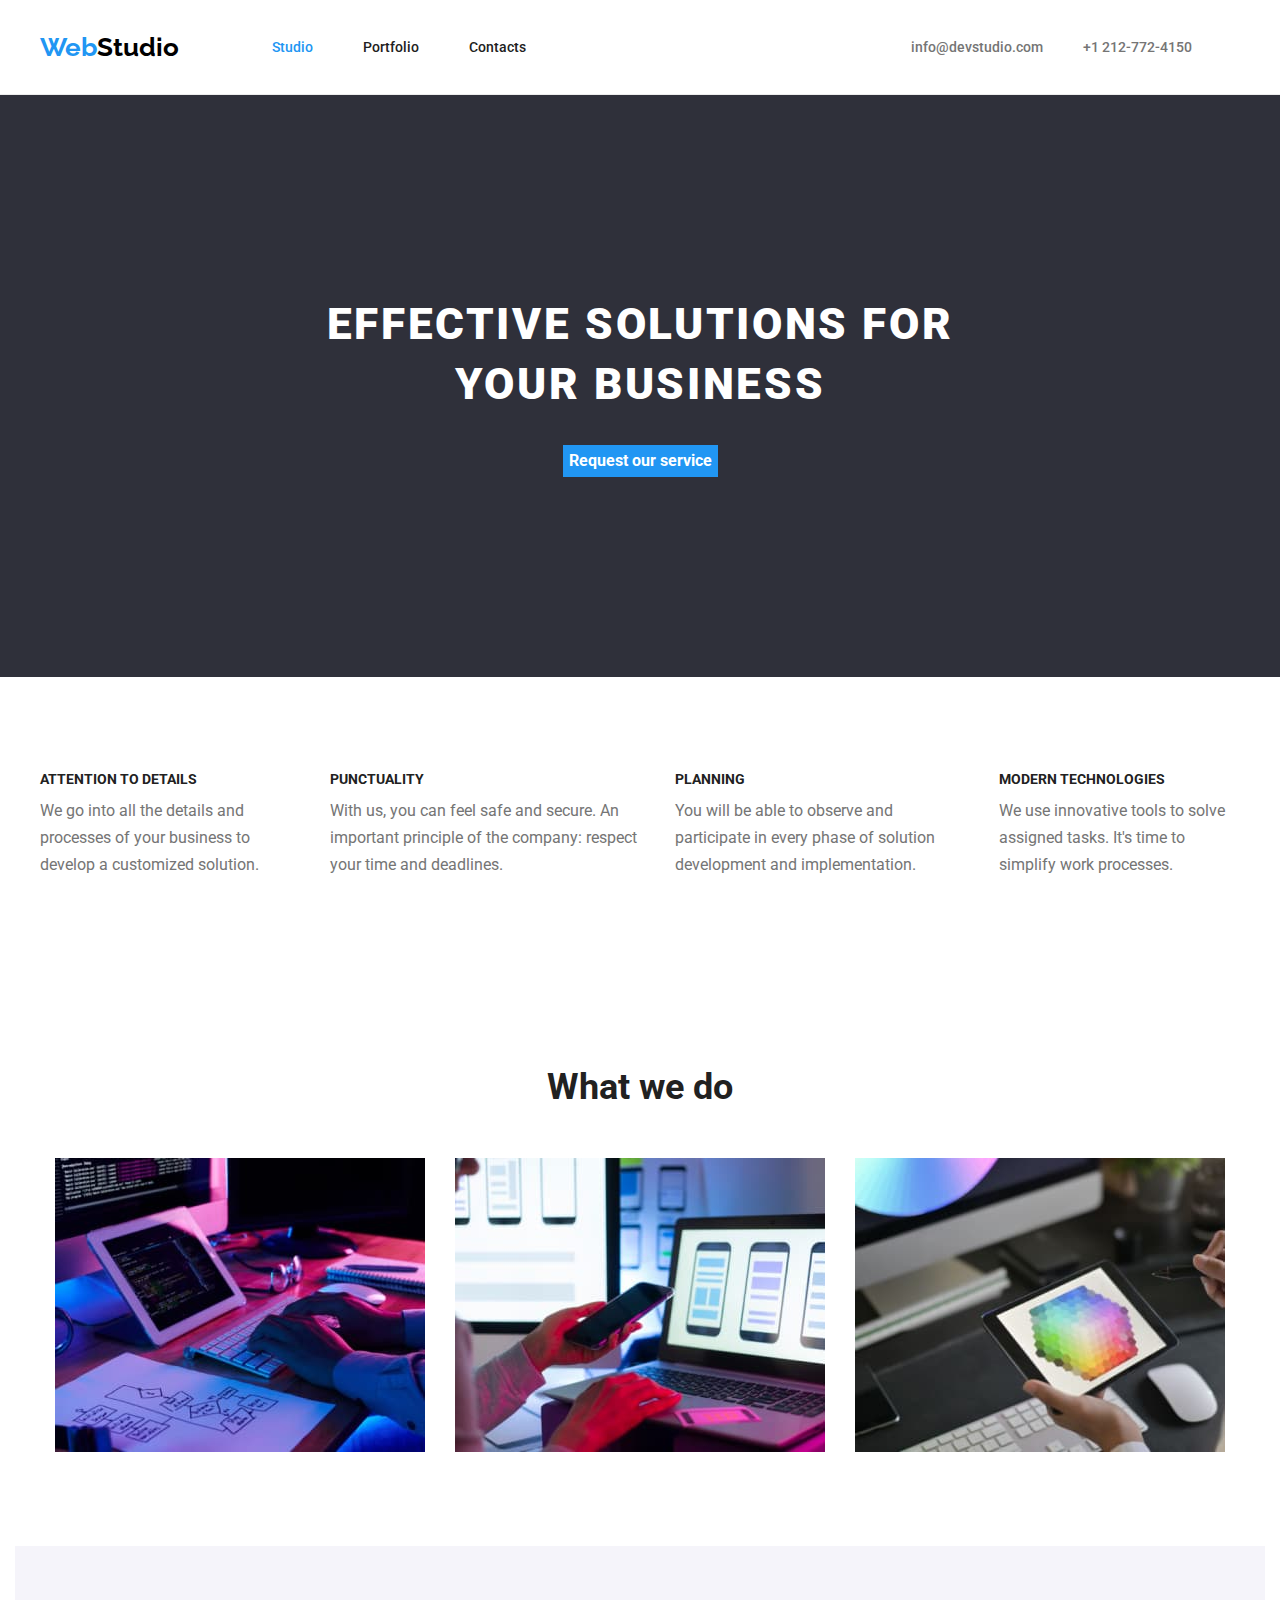
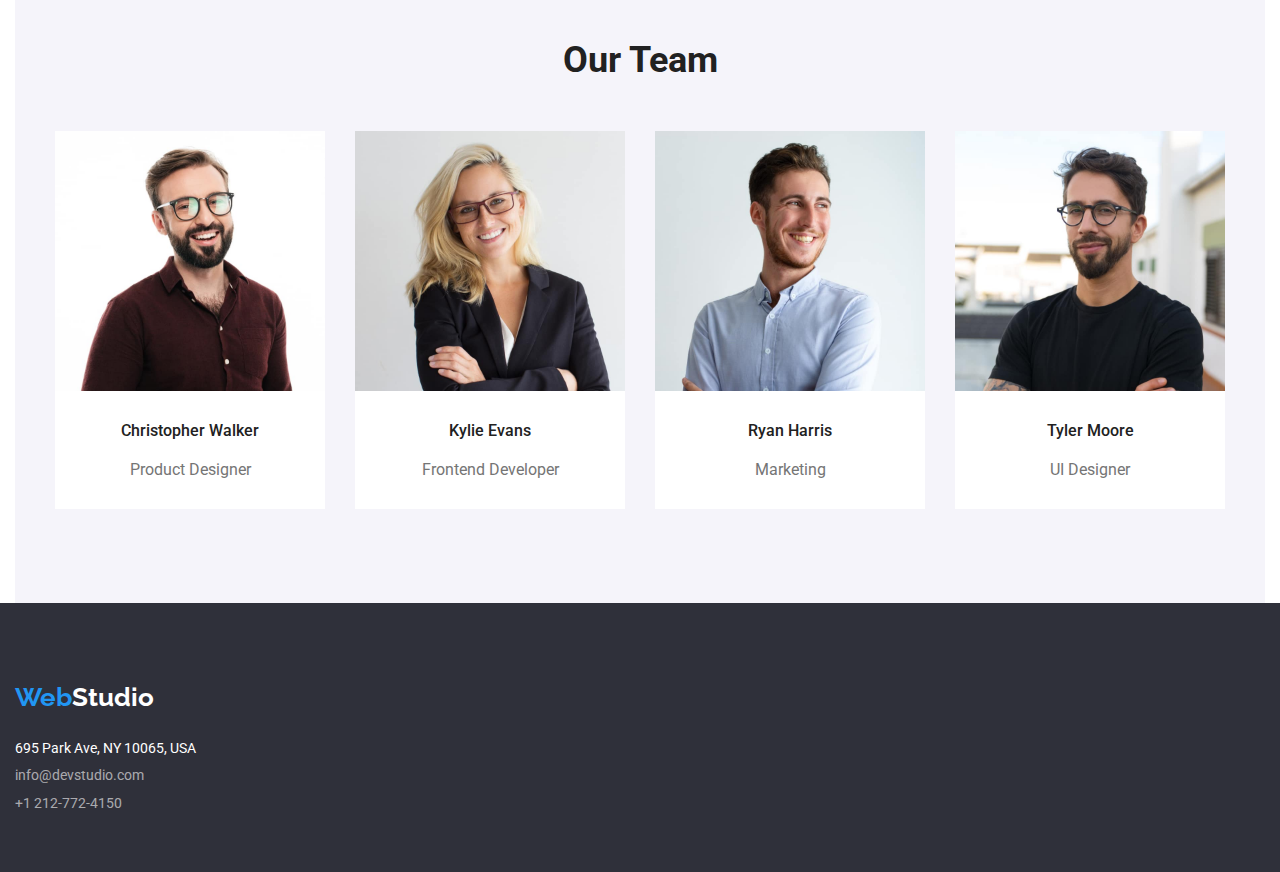
==== index.html @ 3dda1e50 "Previous homework" ====
<!DOCTYPE html>
<html lang="en">
  <head>
    <meta charset="UTF-8" />
    <meta name="viewport" content="width=device-width, initial-scale=1.0" />
    <title>Web Studio</title>

    <link
      rel="stylesheet"
      href="https://cdnjs.cloudflare.com/ajax/libs/modern-normalize/1.0.0/modern-normalize.min.css"
    />
    <link rel="stylesheet" href="css/style.css" />
    <link rel="preconnect" href="https://fonts.googleapis.com" />
    <link rel="preconnect" href="https://fonts.gstatic.com" crossorigin />
    <link
      href="https://fonts.googleapis.com/css2?family=Raleway:wght@700&family=Roboto:wght@400;500;700;900&display=swap"
      rel="stylesheet"
    />
  </head>
  <body>
    <header class="global-header">
      <div class="container">
        <div class="logo">
          <a href="index.html"
            ><span class="blue-text">Web</span
            ><span class="black-text">Studio</span></a
          >
        </div>
        <nav class="main-navigation">
          <ul>
            <li>
              <a href="index.html" id="current">Studio</a>
            </li>
            <li><a href="portfolio.html">Portfolio</a></li>
            <li><a href="#">Contacts</a></li>
          </ul>
        </nav>
        <div class="contact-info">
          <a href="mailto:info@devstudio.com">info@devstudio.com</a>
          <a href="tel:+12127724150">+1 212-772-4150</a>
        </div>
      </div>
    </header>

    <main>
      <div class="container-main">
        <h1 class="main-title">EFFECTIVE SOLUTIONS FOR YOUR BUSINESS</h1>
        <button class="main-button" type="button">Request our service</button>
      </div>
      <div class="container">
        <!--Details about our services-->
        <section class="services section">
          <ul>
            <li>
              <h3 class="heading-services">ATTENTION TO DETAILS</h3>
              <p class="paragraph-services">
                We go into all the details and processes of your business to
                develop a customized solution.
              </p>
            </li>
            <li>
              <h3 class="heading-services">PUNCTUALITY</h3>
              <p class="paragraph-services">
                With us, you can feel safe and secure. An important principle of
                the company: respect your time and deadlines.
              </p>
            </li>
            <li>
              <h3 class="heading-services">PLANNING</h3>
              <p class="paragraph-services">
                You will be able to observe and participate in every phase of
                solution development and implementation.
              </p>
            </li>
            <li>
              <h3 class="heading-services">MODERN TECHNOLOGIES</h3>
              <p class="paragraph-services">
                We use innovative tools to solve assigned tasks. It's time to
                simplify work processes.
              </p>
            </li>
          </ul>
        </section>

        <!-- what we do pictures-->
        <section class="what-we-do section">
          <h2 class="second-title">What we do</h2>
          <ul>
            <li>
              <img
                src="images/image-1-working-space.jpg"
                alt="A person working and typing on a tablet device"
                width="370"
                height="294"
              />
            </li>
            <li>
              <img
                src="images/image-2-phone-laptop.jpg"
                alt="A person working, checking something on both a phone and a laptop"
                width="370"
                height="294"
              />
            </li>
            <li>
              <img
                src="images/image-3-tablet.jpg"
                alt="A person holding a tablet in his hand"
                width="370"
                height="294"
              />
            </li>
          </ul>
        </section>

        <!-- About our team -->
        <section class="our-team section">
          <h2 class="second-title">Our Team</h2>
          <ul>
            <li class="team-members">
              <img
                src="images/image-4-christopher.jpg"
                alt="Christopher-Product Designer"
                width="270"
                height="260"
              />
              <div class="card-container">
                <h3 class="second-title-team">Christopher Walker</h3>
                <span class="profession">Product Designer</span>
              </div>
            </li>
            <li class="team-members">
              <img
                src="images/image-5-kylie.jpg"
                alt="Kylie-Front Developer"
                width="270"
                height="260"
              />
              <div class="card-container">
                <h3 class="second-title-team">Kylie Evans</h3>
                <span class="profession">Frontend Developer</span>
              </div>
            </li>
            <li class="team-members">
              <img
                src="images/image-6-ryan.jpg"
                alt="Ryan-Marketing"
                width="270"
                height="260"
              />

              <div class="card-container">
                <h3 class="second-title-team">Ryan Harris</h3>
                <span class="profession">Marketing</span>
              </div>
            </li>
            <li class="team-members">
              <img
                src="images/image-7-tyler.jpg"
                alt="Tyler-UI Designer"
                width="270"
                height="260"
              />
              <div class="card-container">
                <h3 class="second-title-team">Tyler Moore</h3>
                <span class="profession">UI Designer</span>
              </div>
            </li>
          </ul>
        </section>
      </div>
    </main>

    <footer class="global-footer">
      <div class="container">
        <br />
        <div class="logo footer-logo">
          <a href="index.html"
            ><span class="blue-text">Web</span
            ><span class="white-text">Studio</span></a
          >
        </div>
        <!-- Contact infrormation about WebStudio-->
        <address class="footer-address contact-footer">
          695 Park Ave, NY 10065, USA
          <a href="mailto:info@devstudio.com" class="contact-footer"
            >info@devstudio.com</a
          >
          <a href="tel:+12127724150" class="contact-footer">+1 212-772-4150</a>
        </address>
      </div>
    </footer>
  </body>
</html>
---- css/style.css ----
:root {
    --primary-text-color: #212121;
    --secondary-text-color: #757575;
    --link-hover-color: #2196F3;
    --background-color: #FFF;
    --header-background-color: #FFF;
    --footer-background-color: #2F303A;
    --footer-link-color: rgba(255, 255, 255, 0.60);
    --blue-text: #2196F3;
    --black-text: #000;
    --white-text: #FFF;
    --container-main-color: #2F303A;
    --button-background-color: #F5F4FA;
    --main-button-hover-color: #188CE8;
    --border-color: #ECECEC;



}

/* Global Style Resetting */
h1,
h2,
h3,
h4,
h5,
h6,
p,
ul {
    margin: 0;
    padding: 0;
}

img {
    display: block;
    min-width: 100%;
    height: auto;
}

/*Global Styles */
body {
    background-color: var(--background-color);
    font-family: "Roboto", sans-serif;
    color: var(--primary-text-color);
}

.global-header {
    background-color: var(--header-background-color);
    border-bottom: 1px solid var(--border-color);
}

.global-header .container {
    display: flex;
    justify-content: flex-start;
    align-items: center;
    padding-top: 32px;
    padding-bottom: 32px;
}

.main-navigation ul {
    display: flex;
    gap: 50px;
    list-style: none;
}

.contact-info {
    display: flex;
    margin-left: 385px;
    gap: 40px;
}

.global-header a,
.global-footer a {
    text-decoration: none;
}

/* Container Style */
.container {
    width: 1200px 100vw;
    margin: 0 auto;
    padding-left: 15px;
    padding-right: 15px;

}

/* Paddings for class section*/
.section {
    padding: 94px 25px;

}

/* Navigation */
.main-navigation a {
    color: var(--primary-text-color);
    font-size: 14px;
    font-weight: 500;
    line-height: normal;
}

.global-header .main-navigation a:hover,
.global-header .main-navigation a:focus {
    color: var(--link-hover-color);
}

#current {
    color: var(--link-hover-color)
}

/* Logo */
.logo {
    padding-left: 25px;
    margin-right: 93px;
    font-family: "Raleway", sans-serif;
    font-size: 26px;
    font-weight: 700;
    line-height: normal;
}

/* Text Colors*/
.blue-text {
    color: var(--blue-text);
}

.black-text {
    color: var(--black-text);
}

.white-text {
    color: var(--white-text);
}

/* Remove List Bullets */
.main-navigation ul,
.services ul,
.what-we-do ul,
.our-team ul,
.portfolio ul {
    list-style-type: none;
}

/* Contact Info Links*/
.contact-info a {
    color: var(--secondary-text-color);
    font-size: 14px;
    font-weight: 500;
    line-height: normal;
}

.contact-info a:hover,
.contact-info a:focus {
    color: var(--link-hover-color);
}

/* Container Main Styles */
.container-main {
    background-color: var(--container-main-color);
    display: flex;
    flex-direction: column;
    justify-content: center;
    align-items: center;
    padding-top: 200px;
    padding-bottom: 200px;
}

/* Main Title */
.main-title {
    align-self: center;
    margin-bottom: 30px;
    color: var(--white-text);
    width: 697px;
    text-align: center;
    font-size: 44px;
    font-weight: 900;
    line-height: 136.364%;
    letter-spacing: 2.64px;
    text-transform: uppercase;
}

/* Buttons */
.main-button {
    background-color: var(--blue-text);
    border: none;
    color: var(--white-text);
    text-align: center;
    font-size: 16px;
    font-family: inherit;
    font-weight: 700;
    line-height: 187.5%;
}

.portfolio-buttons ul {
    display: flex;
    justify-content: center;
    list-style: none;
    gap: 8px;
    margin-bottom: 50px;
}

.button {
    background-color: var(--button-background-color);
    border: none;
    font-size: 16px;
    font-family: inherit;
    font-weight: 500;
    line-height: 165.5%;
    border-radius: 4px;
}

.button:hover,
.button:focus {
    background-color: var(--link-hover-color);
    color: var(--white-text);
}

.main-button:hover,
.main-button:focus {
    background-color: var(--main-button-hover-color);
    color: var(--white-text);
}

.main-button,
.button {
    font-family: inherit;
    cursor: pointer;
}

/*Services*/
.services ul {
    display: flex;
    list-style: none;
    gap: 30px;
}

/* Service Heading */
.heading-services {
    margin-bottom: 10px;
    font-size: 14px;
    font-weight: 700;
    line-height: normal;
    text-transform: uppercase;
}

/* Service Paragraph*/
.paragraph-services {
    color: var(--secondary-text-color);
    line-height: 171.429%;
}

/* Second Title*/
.second-title {
    margin-bottom: 50px;
    text-align: center;
    font-size: 36px;
    font-weight: 700;
}

/*What we do */
.what-we-do ul {
    display: flex;
    justify-content: center;
    list-style: none;
    gap: 30px;
}

/* Our team Section */
.our-team {
    background-color: var(--button-background-color);
}

.our-team ul {
    display: flex;
    justify-content: center;
    list-style: none;
    gap: 30px;
}

.team-members {
    background-color: var(--background-color);
}

.card-container {
    background-color: var(--background-color);
    border-radius: 0px 0px 4px 4px;
    display: flex;
    flex-direction: column;
    justify-content: center;
    align-items: center;
}

.second-title-team {
    margin-top: 30px;
    margin-bottom: 10px;
    font-size: 16px;
    font-weight: 500;
    line-height: normal;
}

.profession {
    margin-top: 10px;
    margin-bottom: 30px;
    color: var(--secondary-text-color);
    font-size: 16px;
    line-height: normal;
}


/* Second Title for Porducts and Services*/

.card-portfolio {
    background-color: var(--background-color);
    border-bottom: 1px solid var(--border-color);
    border-right: 1px solid var(--border-color);
    border-left: 1px solid var(--border-color);
    display: flex;
    flex-direction: column;
    padding: 20px 24px;
}

.card-set {
    display: flex;
    flex-flow: row wrap;
    gap: 30px;
    list-style: none;
}

.item {
    flex-basis: calc((100% - 60px) / 3);

}

.second-title-products-services {
    font-size: 18px;
    font-weight: 700;
    line-height: 200%;
}

.type {
    color: var(--secondary-text-color);
    font-size: 16px;
    line-height: 187.5%;
}

/* Global Footer */
.footer-address {
    display: flex;
    flex-flow: column wrap;
    gap: 12px;
    list-style: none;
}

.contact-footer {
    flex-basis: calc((100% - 24px) / 3);

}

.global-footer .footer-logo {
    padding-top: 60px;
    margin-bottom: 28px;
    padding-left: 0;
    padding-right: auto;
}

.global-footer {
    background-color: var(--footer-background-color);
}

.footer-address {
    padding-bottom: 60px;
    color: var(--white-text);
    font-size: 14px;
    font-style: normal;
    line-height: normal;
}

.footer-address a {
    color: var(--footer-link-color);
    font-size: 14px;
    line-height: 114.286%;
}

.global-footer .footer-address a:hover,
.global-footer .footer-address a:focus {
    color: var(--link-hover-color);
}
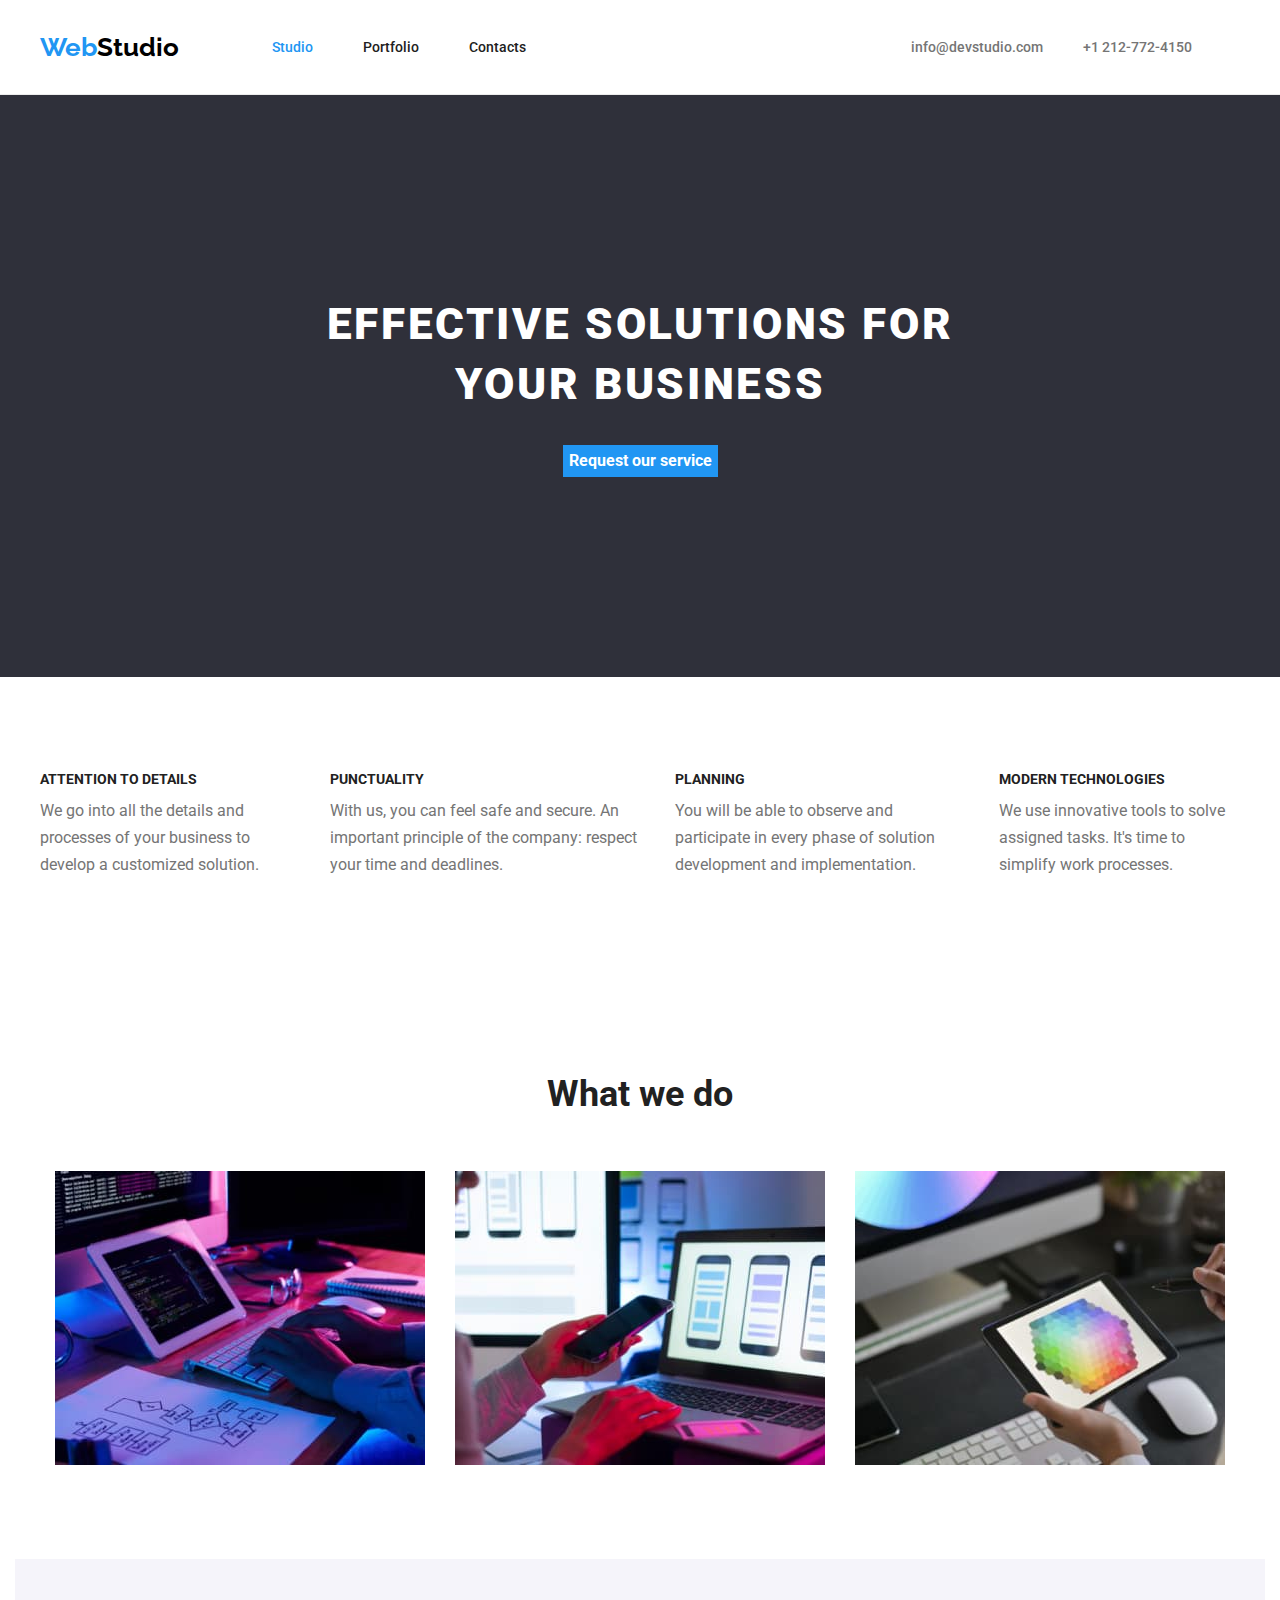
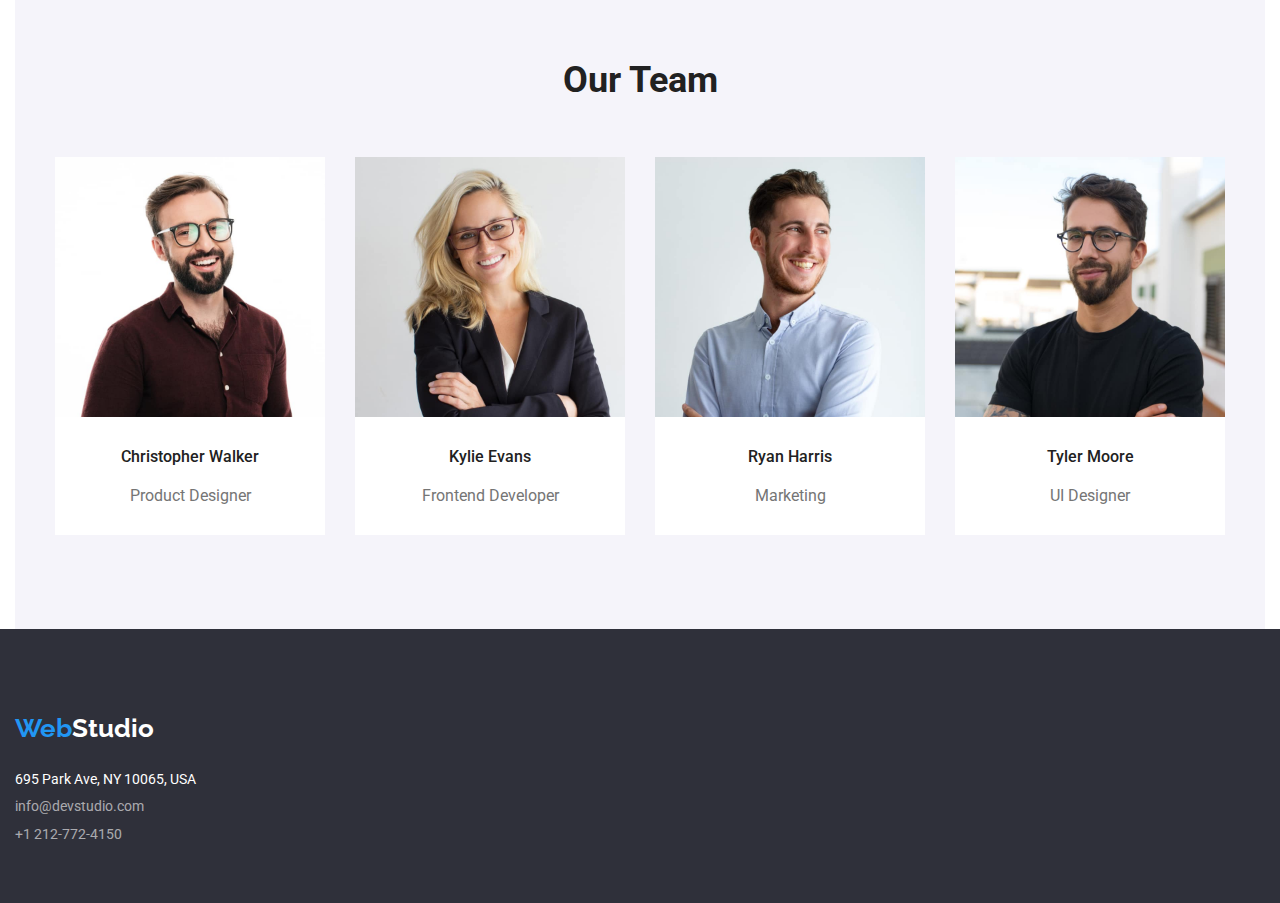
==== commit f1b3666a: "Adding reset.css" ====
--- a/index.html
+++ b/index.html
@@ -5,17 +5,18 @@
     <meta name="viewport" content="width=device-width, initial-scale=1.0" />
     <title>Web Studio</title>
 
-    <link
-      rel="stylesheet"
-      href="https://cdnjs.cloudflare.com/ajax/libs/modern-normalize/1.0.0/modern-normalize.min.css"
-    />
-    <link rel="stylesheet" href="css/style.css" />
     <link rel="preconnect" href="https://fonts.googleapis.com" />
     <link rel="preconnect" href="https://fonts.gstatic.com" crossorigin />
     <link
       href="https://fonts.googleapis.com/css2?family=Raleway:wght@700&family=Roboto:wght@400;500;700;900&display=swap"
       rel="stylesheet"
     />
+    <link
+      rel="stylesheet"
+      href="https://cdnjs.cloudflare.com/ajax/libs/modern-normalize/1.0.0/modern-normalize.min.css"
+    />
+    <link rel="stylesheet" href="css/reset.css" />
+    <link rel="stylesheet" href="css/style.css" />
   </head>
   <body>
     <header class="global-header">
--- a/css/style.css
+++ b/css/style.css
@@ -18,25 +18,6 @@
 
 }
 
-/* Global Style Resetting */
-h1,
-h2,
-h3,
-h4,
-h5,
-h6,
-p,
-ul {
-    margin: 0;
-    padding: 0;
-}
-
-img {
-    display: block;
-    min-width: 100%;
-    height: auto;
-}
-
 /*Global Styles */
 body {
     background-color: var(--background-color);
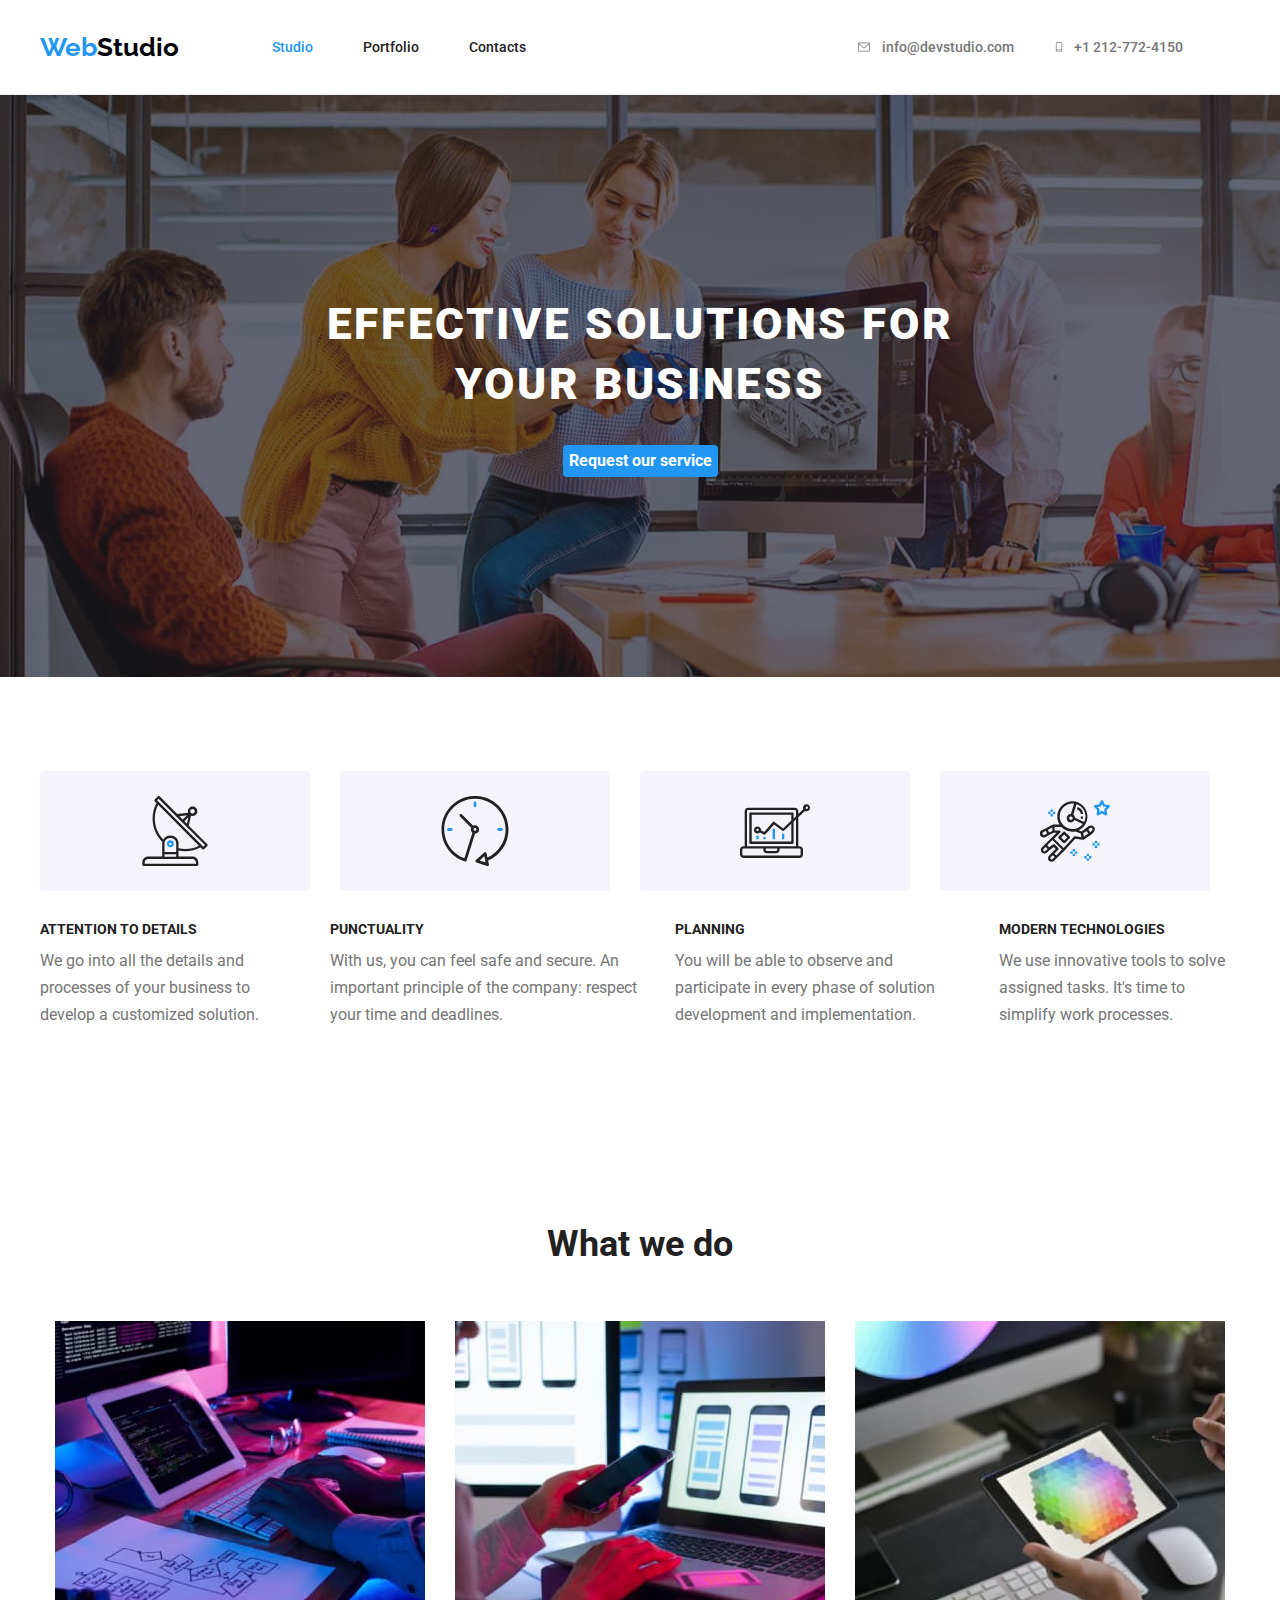
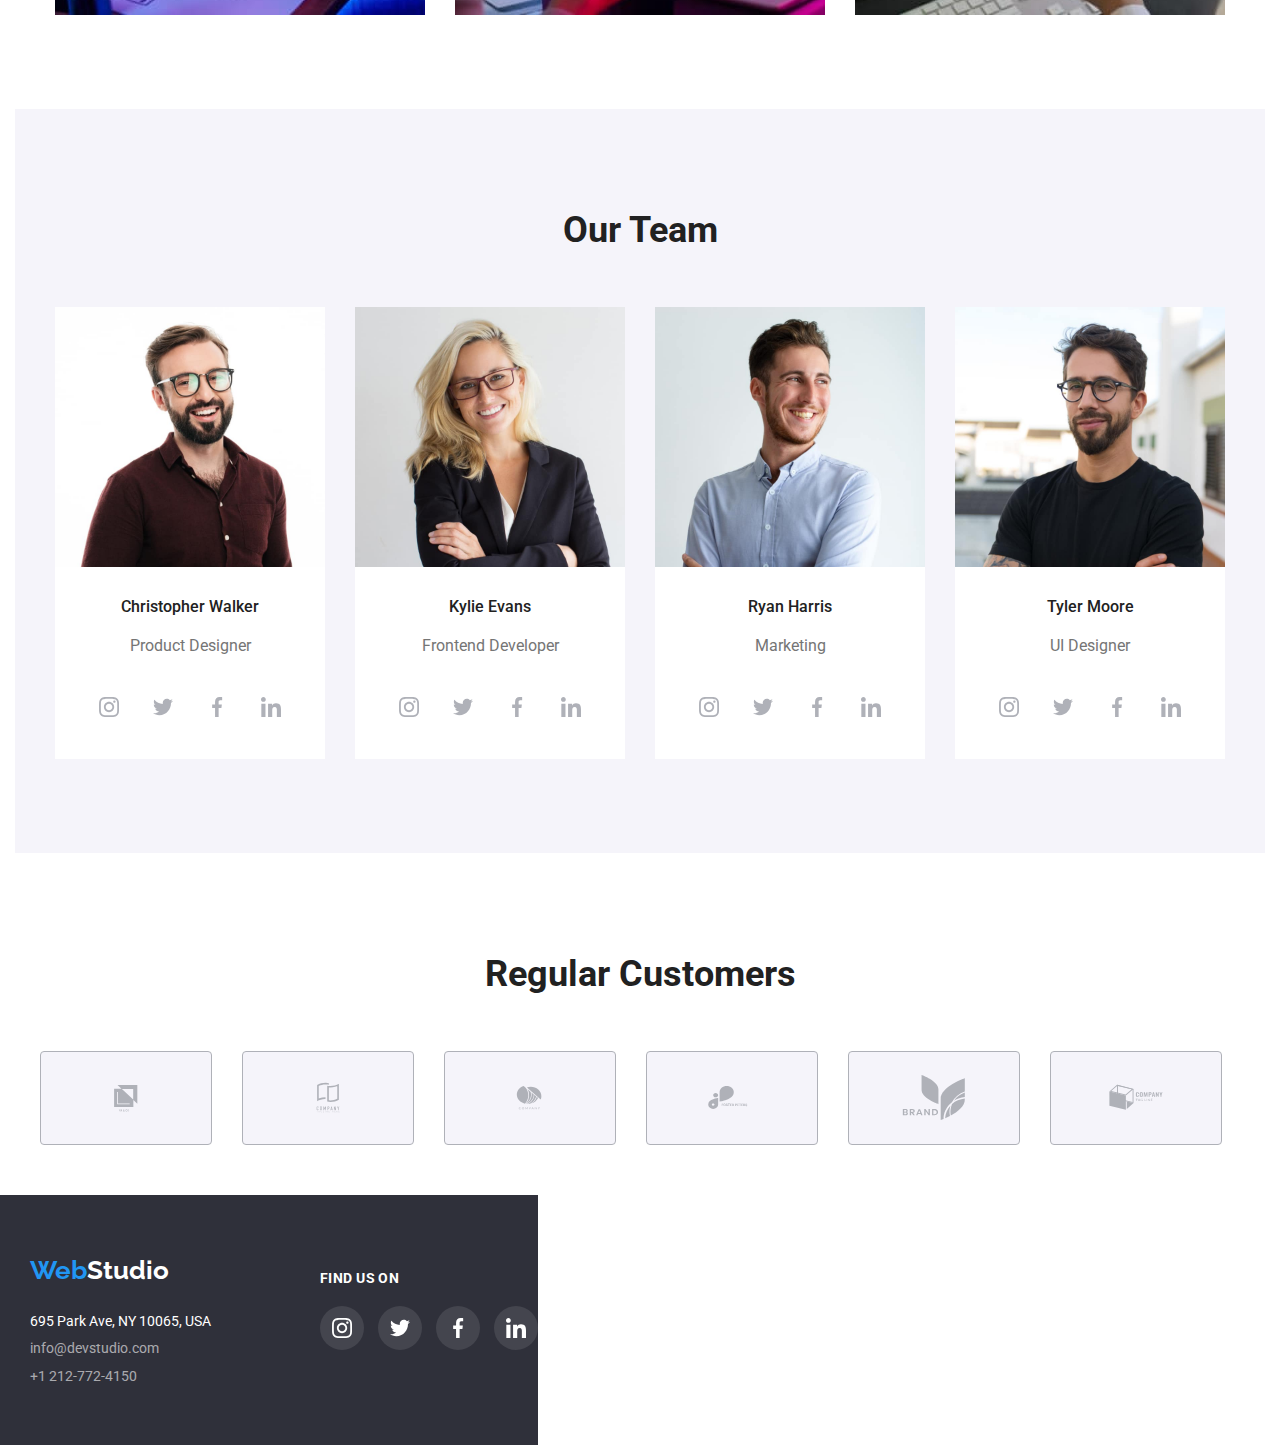
==== commit 6cd24ebf: "Homework 4" ====
--- a/index.html
+++ b/index.html
@@ -21,7 +21,7 @@
   <body>
     <header class="global-header">
       <div class="container">
-        <div class="logo">
+        <div class="logo logo-header">
           <a href="index.html"
             ><span class="blue-text">Web</span
             ><span class="black-text">Studio</span></a
@@ -37,8 +37,22 @@
           </ul>
         </nav>
         <div class="contact-info">
-          <a href="mailto:info@devstudio.com">info@devstudio.com</a>
-          <a href="tel:+12127724150">+1 212-772-4150</a>
+          <div class="email">
+            <a href="mailto:info@devstudio.com"
+              ><svg class="email-icon">
+                <use href="./images/icons.svg#icon-envelope"></use>
+              </svg>
+            </a>
+            <a href="mailto:info@devstudio.com"> info@devstudio.com</a>
+          </div>
+          <div class="tel-nr">
+            <a href="tel:+12127724150">
+              <svg class="smartphone-icon">
+                <use href="./images/icons.svg#icon-smartphone"></use>
+              </svg>
+            </a>
+            <a href="tel:+12127724150"> +1 212-772-4150</a>
+          </div>
         </div>
       </div>
     </header>
@@ -51,6 +65,31 @@
       <div class="container">
         <!--Details about our services-->
         <section class="services section">
+          <div class="icons-services">
+            <ul>
+              <li class="svg">
+                <svg width="70px" height="70px">
+                  <use href="./images/icons.svg#icon-antenna"></use>
+                </svg>
+              </li>
+              <li class="svg">
+                <svg width="70px" height="70px">
+                  <use href="./images/icons.svg#icon-clock"></use>
+                </svg>
+              </li>
+              <li class="svg">
+                <svg width="70px" height="70px">
+                  <use href="./images/icons.svg#icon-diagram"></use>
+                </svg>
+              </li>
+              <li class="svg">
+                <svg width="70px" height="70px">
+                  <use href="./images/icons.svg#icon-astronaut"></use>
+                </svg>
+              </li>
+            </ul>
+          </div>
+
           <ul>
             <li>
               <h3 class="heading-services">ATTENTION TO DETAILS</h3>
@@ -129,6 +168,36 @@
                 <h3 class="second-title-team">Christopher Walker</h3>
                 <span class="profession">Product Designer</span>
               </div>
+              <ul class="social-icons">
+                <li class="social-media-team">
+                  <a href="https://www.instagram.com/" class="instagram-team">
+                    <svg class="instagram-member">
+                      <use href="./images/icons.svg#icon-instagram"></use>
+                    </svg>
+                  </a>
+                </li>
+                <li class="social-media-team">
+                  <a href="https://twitter.com" class="twitter-team">
+                    <svg class="twitter-member">
+                      <use href="./images/icons.svg#icon-twitter"></use>
+                    </svg>
+                  </a>
+                </li>
+                <li class="social-media-team">
+                  <a href="https://www.facebook.com/" class="facebook-team">
+                    <svg class="facebook-member">
+                      <use href="./images/icons.svg#icon-facebook"></use>
+                    </svg>
+                  </a>
+                </li>
+                <li class="social-media-team">
+                  <a href="https://gb.linkedin.com/" class="linkedin-team">
+                    <svg class="linkedin-member">
+                      <use href="./images/icons.svg#icon-linkedin"></use>
+                    </svg>
+                  </a>
+                </li>
+              </ul>
             </li>
             <li class="team-members">
               <img
@@ -141,6 +210,36 @@
                 <h3 class="second-title-team">Kylie Evans</h3>
                 <span class="profession">Frontend Developer</span>
               </div>
+              <ul class="social-icons">
+                <li class="social-media-team">
+                  <a href="https://www.instagram.com/" class="instagram-team">
+                    <svg class="instagram-member">
+                      <use href="./images/icons.svg#icon-instagram"></use>
+                    </svg>
+                  </a>
+                </li>
+                <li class="social-media-team">
+                  <a href="https://twitter.com" class="twitter-team">
+                    <svg class="twitter-member">
+                      <use href="./images/icons.svg#icon-twitter"></use>
+                    </svg>
+                  </a>
+                </li>
+                <li class="social-media-team">
+                  <a href="https://www.facebook.com/" class="facebook-team">
+                    <svg class="facebook-member">
+                      <use href="./images/icons.svg#icon-facebook"></use>
+                    </svg>
+                  </a>
+                </li>
+                <li class="social-media-team">
+                  <a href="https://gb.linkedin.com/" class="linkedin-team">
+                    <svg class="linkedin-member">
+                      <use href="./images/icons.svg#icon-linkedin"></use>
+                    </svg>
+                  </a>
+                </li>
+              </ul>
             </li>
             <li class="team-members">
               <img
@@ -154,6 +253,36 @@
                 <h3 class="second-title-team">Ryan Harris</h3>
                 <span class="profession">Marketing</span>
               </div>
+              <ul class="social-icons">
+                <li class="social-media-team">
+                  <a href="https://www.instagram.com/" class="instagram-team">
+                    <svg class="instagram-member">
+                      <use href="./images/icons.svg#icon-instagram"></use>
+                    </svg>
+                  </a>
+                </li>
+                <li class="social-media-team">
+                  <a href="https://twitter.com" class="twitter-team">
+                    <svg class="twitter-member">
+                      <use href="./images/icons.svg#icon-twitter"></use>
+                    </svg>
+                  </a>
+                </li>
+                <li class="social-media-team">
+                  <a href="https://www.facebook.com/" class="facebook-team">
+                    <svg class="facebook-member">
+                      <use href="./images/icons.svg#icon-facebook"></use>
+                    </svg>
+                  </a>
+                </li>
+                <li class="social-media-team">
+                  <a href="https://gb.linkedin.com/" class="linkedin-team">
+                    <svg class="linkedin-member">
+                      <use href="./images/icons.svg#icon-linkedin"></use>
+                    </svg>
+                  </a>
+                </li>
+              </ul>
             </li>
             <li class="team-members">
               <img
@@ -166,15 +295,96 @@
                 <h3 class="second-title-team">Tyler Moore</h3>
                 <span class="profession">UI Designer</span>
               </div>
+              <ul class="social-icons">
+                <li class="social-media-team">
+                  <a href="https://www.instagram.com/" class="instagram-team">
+                    <svg class="instagram-member">
+                      <use href="./images/icons.svg#icon-instagram"></use>
+                    </svg>
+                  </a>
+                </li>
+                <li class="social-media-team">
+                  <a href="https://twitter.com" class="twitter-team">
+                    <svg class="twitter-member">
+                      <use href="./images/icons.svg#icon-twitter"></use>
+                    </svg>
+                  </a>
+                </li>
+                <li class="social-media-team">
+                  <a href="https://www.facebook.com/" class="facebook-team">
+                    <svg class="facebook-member">
+                      <use href="./images/icons.svg#icon-facebook"></use>
+                    </svg>
+                  </a>
+                </li>
+                <li class="social-media-team">
+                  <a href="https://gb.linkedin.com/" class="linkedin-team">
+                    <svg class="linkedin-member">
+                      <use href="./images/icons.svg#icon-linkedin"></use>
+                    </svg>
+                  </a>
+                </li>
+              </ul>
             </li>
           </ul>
         </section>
       </div>
+
+      <section class="regular-customers">
+        <h2 class="second-title customers-heading">Regular Customers</h2>
+        <div class="icons-customers">
+          <ul>
+            <li class="svg-customers">
+              <a href="#"
+                ><svg width="106px" height="60px">
+                  <use href="./images/icons.svg#icon-Logo-ya-co"></use>
+                </svg>
+              </a>
+            </li>
+            <li class="svg-customers">
+              <a href="#">
+                <svg width="106px" height="60px">
+                  <use
+                    href="./images/icons.svg#icon-Logo-company-tagline"
+                  ></use>
+                </svg>
+              </a>
+            </li>
+            <li class="svg-customers">
+              <a href="#"
+                ><svg width="106px" height="60px">
+                  <use href="./images/icons.svg#icon-Logo-company"></use>
+                </svg>
+              </a>
+            </li>
+            <li class="svg-customers">
+              <a href="#"
+                ><svg width="106px" height="60px">
+                  <use href="./images/icons.svg#icon-Logo-foster"></use>
+                </svg>
+              </a>
+            </li>
+            <li class="svg-customers">
+              <a href=""
+                ><svg width="106px" height="60px">
+                  <use href="./images/icons.svg#icon-Logo-brand"></use>
+                </svg>
+              </a>
+            </li>
+            <li class="svg-customers">
+              <a href="#"
+                ><svg width="106px" height="60px">
+                  <use href="./images/icons.svg#icon-Logo-tag-line"></use>
+                </svg>
+              </a>
+            </li>
+          </ul>
+        </div>
+      </section>
     </main>
 
     <footer class="global-footer">
-      <div class="container">
-        <br />
+      <div class="container footer-container">
         <div class="logo footer-logo">
           <a href="index.html"
             ><span class="blue-text">Web</span
@@ -182,6 +392,7 @@
           >
         </div>
         <!-- Contact infrormation about WebStudio-->
+
         <address class="footer-address contact-footer">
           695 Park Ave, NY 10065, USA
           <a href="mailto:info@devstudio.com" class="contact-footer"
@@ -190,6 +401,40 @@
           <a href="tel:+12127724150" class="contact-footer">+1 212-772-4150</a>
         </address>
       </div>
+      <!--Social Media-->
+      <div class="footer-child-container">
+        <h4 class="find-us-footer">Find us on</h4>
+        <ul class="social-media-svgs">
+          <li class="social-media-item">
+            <a href="https://www.instagram.com/" class="svg-link-dark">
+              <svg class="instagram-footer">
+                <use href="./images/icons.svg#icon-instagram-footer"></use>
+              </svg>
+            </a>
+          </li>
+          <li class="social-media-item">
+            <a href="https://twitter.com" class="svg-link-dark">
+              <svg class="twitter-footer">
+                <use href="./images/icons.svg#icon-twitter-footer"></use>
+              </svg>
+            </a>
+          </li>
+          <li class="social-media-item">
+            <a href="https://www.facebook.com/" class="svg-link-dark">
+              <svg class="facebook-footer">
+                <use href="./images/icons.svg#icon-facebook-footer"></use>
+              </svg>
+            </a>
+          </li>
+          <li class="social-media-item">
+            <a href="https://gb.linkedin.com/" class="svg-link-dark">
+              <svg class="linkedin-footer">
+                <use href="./images/icons.svg#icon-linkedin-footer"></use>
+              </svg>
+            </a>
+          </li>
+        </ul>
+      </div>
     </footer>
   </body>
 </html>
--- a/css/style.css
+++ b/css/style.css
@@ -9,6 +9,7 @@
     --blue-text: #2196F3;
     --black-text: #000;
     --white-text: #FFF;
+    --white-background: #FFFFFF;
     --container-main-color: #2F303A;
     --button-background-color: #F5F4FA;
     --main-button-hover-color: #188CE8;
@@ -44,12 +45,6 @@
     list-style: none;
 }
 
-.contact-info {
-    display: flex;
-    margin-left: 385px;
-    gap: 40px;
-}
-
 .global-header a,
 .global-footer a {
     text-decoration: none;
@@ -58,7 +53,7 @@
 /* Container Style */
 .container {
     width: 1200px 100vw;
-    margin: 0 auto;
+    margin: 0;
     padding-left: 15px;
     padding-right: 15px;
 
@@ -88,7 +83,7 @@
 }
 
 /* Logo */
-.logo {
+.logo-header {
     padding-left: 25px;
     margin-right: 93px;
     font-family: "Raleway", sans-serif;
@@ -96,6 +91,14 @@
     font-weight: 700;
     line-height: normal;
 }
+
+.logo {
+    font-family: "Raleway", sans-serif;
+    font-size: 26px;
+    font-weight: 700;
+    line-height: normal;
+}
+
 
 /* Text Colors*/
 .blue-text {
@@ -132,9 +135,75 @@
     color: var(--link-hover-color);
 }
 
+.email:hover a,
+.email:focus a {
+    color: var(--link-hover-color);
+    fill: currentColor;
+}
+
+.email-icon:hover,
+.email-icon:focus {
+    stroke: currentColor;
+}
+
+.contact-info {
+    display: flex;
+    justify-content: center;
+    align-items: center;
+    margin-left: 330px;
+    gap: 40px;
+}
+
+.email {
+    display: flex;
+    justify-content: flex-start;
+    align-items: center;
+    gap: 10px;
+
+}
+
+.tel-nr {
+    display: flex;
+    justify-content: flex-start;
+    align-items: center;
+    gap: 10px;
+
+}
+
+.email-icon {
+    display: flex;
+    justify-self: center;
+    align-self: center;
+    flex-shrink: 0;
+    width: 16px;
+    height: 12px;
+
+}
+
+.smartphone-icon {
+    display: flex;
+    justify-self: flex-start;
+    align-self: flex-start;
+    flex-shrink: 0;
+    width: 10px;
+    height: 16px;
+}
+
+.tel-nr:hover a,
+.tel-nr:focus a {
+    color: var(--link-hover-color);
+    fill: currentColor;
+}
+
+.smartphone-icon:hover,
+.smartphone-icon:focus {
+    stroke: currentColor;
+}
+
+
 /* Container Main Styles */
 .container-main {
-    background-color: var(--container-main-color);
+    background-image: linear-gradient(rgba(47, 48, 58, 0.4), rgba(47, 48, 58, 0.4)), url(../images/background-main-container.jpg);
     display: flex;
     flex-direction: column;
     justify-content: center;
@@ -167,6 +236,7 @@
     font-family: inherit;
     font-weight: 700;
     line-height: 187.5%;
+    border-radius: 4px;
 }
 
 .portfolio-buttons ul {
@@ -191,12 +261,14 @@
 .button:focus {
     background-color: var(--link-hover-color);
     color: var(--white-text);
+    box-shadow: 0px 2px 2px 0px rgba(0, 0, 0, 0.12), 0px 1px 2px 0px rgba(0, 0, 0, 0.08), 0px 3px 1px 0px rgba(0, 0, 0, 0.10)
 }
 
 .main-button:hover,
 .main-button:focus {
     background-color: var(--main-button-hover-color);
     color: var(--white-text);
+    box-shadow: 0px 4px 4px 0px rgba(0, 0, 0, 0.15);
 }
 
 .main-button,
@@ -235,6 +307,50 @@
     font-weight: 700;
 }
 
+.svg {
+    box-sizing: border-box;
+    padding: 25px 100px 25px 100px;
+    margin-bottom: 30px;
+    border-radius: 4px;
+    flex-shrink: 0;
+    background-color: #F5F4FA;
+}
+
+.icons-customers ul {
+    display: flex;
+    list-style: none;
+    margin-left: 40px;
+    gap: 30px;
+}
+
+.customers-heading {
+    padding-top: 94px;
+}
+
+.svg-customers {
+    flex-basis: calc((100%-110px)/6);
+    box-sizing: border-box;
+    padding: 16px 32px 16px 32px;
+    margin-bottom: 50px;
+    border-radius: 4px;
+    flex-shrink: 0;
+    background-color: #F5F4FA;
+    border-radius: 4px;
+    border: 1px solid #AFB1B8;
+}
+
+.svg-customers a:hover,
+.svg-customers a:focus {
+    color: var(--link-hover-color);
+}
+
+.svg-customers:hover,
+.svg-customers:focus {
+    color: var(--link-hover-color);
+    fill: currentColor;
+    background-color: var(--white-background);
+}
+
 /*What we do */
 .what-we-do ul {
     display: flex;
@@ -248,7 +364,7 @@
     background-color: var(--button-background-color);
 }
 
-.our-team ul {
+.our-team ul:not(.social-icons) {
     display: flex;
     justify-content: center;
     list-style: none;
@@ -284,6 +400,58 @@
     line-height: normal;
 }
 
+.instagram-member,
+.twitter-member,
+.facebook-member,
+.linkedin-member {
+    width: 20px;
+    height: 20px;
+    flex-shrink: 0;
+}
+
+.social-media-team {
+    box-sizing: border-box;
+    padding: 12px;
+    border-radius: 100%;
+    flex-shrink: 0;
+}
+
+.social-icons {
+    display: flex;
+    justify-content: center;
+    padding-bottom: 30px;
+
+}
+
+.social-media-team:not(:last-child) {
+    margin-right: 10px;
+
+}
+
+.social-media-team:hover,
+.social-media-team:focus {
+    fill: currentColor;
+    background-color: var(--link-hover-color);
+}
+
+.instagram-member:hover,
+.twitter-member:hover,
+.facebook-member:hover,
+.linkedin-member:hover {
+    filter: invert(0) sepia(0) saturate(1) hue-rotate(0deg) brightness(5);
+}
+
+.instagram-member:focus,
+.twitter-member:focus,
+.facebook-member:focus,
+.linkedin-member:focus {
+    filter: invert(0) sepia(0) saturate(1) hue-rotate(0deg) brightness(5);
+}
+
+.regular-customers {
+    background-color: var(--white-background);
+}
+
 
 /* Second Title for Porducts and Services*/
 
@@ -305,8 +473,15 @@
 }
 
 .item {
-    flex-basis: calc((100% - 60px) / 3);
-
+    flex-basis: calc((100% - 90px) / 3);
+
+}
+
+.item:hover,
+.item:focus {
+    box-shadow: 1px 4px 6px 0px rgba(0, 0, 0, 0.16),
+        0px 4px 4px 0px rgba(0, 0, 0, 0.06),
+        0px 1px 1px 0px rgba(0, 0, 0, 0.12);
 }
 
 .second-title-products-services {
@@ -322,6 +497,14 @@
 }
 
 /* Global Footer */
+
+.global-footer {
+    display: flex;
+    justify-self: start;
+    align-items: flex-start;
+    padding-left: 30px;
+}
+
 .footer-address {
     display: flex;
     flex-flow: column wrap;
@@ -334,11 +517,14 @@
 
 }
 
-.global-footer .footer-logo {
+.footer-logo {
+    margin-bottom: 28px;
+}
+
+.global-footer .footer-container {
     padding-top: 60px;
-    margin-bottom: 28px;
     padding-left: 0;
-    padding-right: auto;
+    margin-right: 94px;
 }
 
 .global-footer {
@@ -362,4 +548,58 @@
 .global-footer .footer-address a:hover,
 .global-footer .footer-address a:focus {
     color: var(--link-hover-color);
+}
+
+.find-us-footer {
+    padding-top: 75px;
+    margin-bottom: 20px;
+    color: var(--white-text);
+    font-family: Roboto;
+    font-size: 14px;
+    font-style: normal;
+    font-weight: 700;
+    line-height: normal;
+    letter-spacing: 0.42px;
+    text-transform: uppercase;
+}
+
+.instagram-footer,
+.twitter-footer,
+.facebook-footer,
+.linkedin-footer {
+    width: 20px;
+    height: 20px;
+    flex-shrink: 0;
+}
+
+.social-media-item {
+    box-sizing: border-box;
+    padding: 12px;
+    border-radius: 100%;
+    flex-shrink: 0;
+    background-color: rgba(255, 255, 255, 0.10);
+}
+
+.social-media-item:not(:last-child) {
+    margin-right: 10px;
+}
+
+.footer-child-container {
+    display: flex;
+    justify-content: flex-start;
+    align-items: flex-start;
+    flex-direction: column;
+}
+
+.social-media-svgs li {
+    display: inline-flex;
+    list-style: none;
+
+}
+
+.social-media-item:hover,
+.social-media-item:focus {
+    color: var(--link-hover-color);
+    fill: currentColor;
+    background-color: var(--link-hover-color);
 }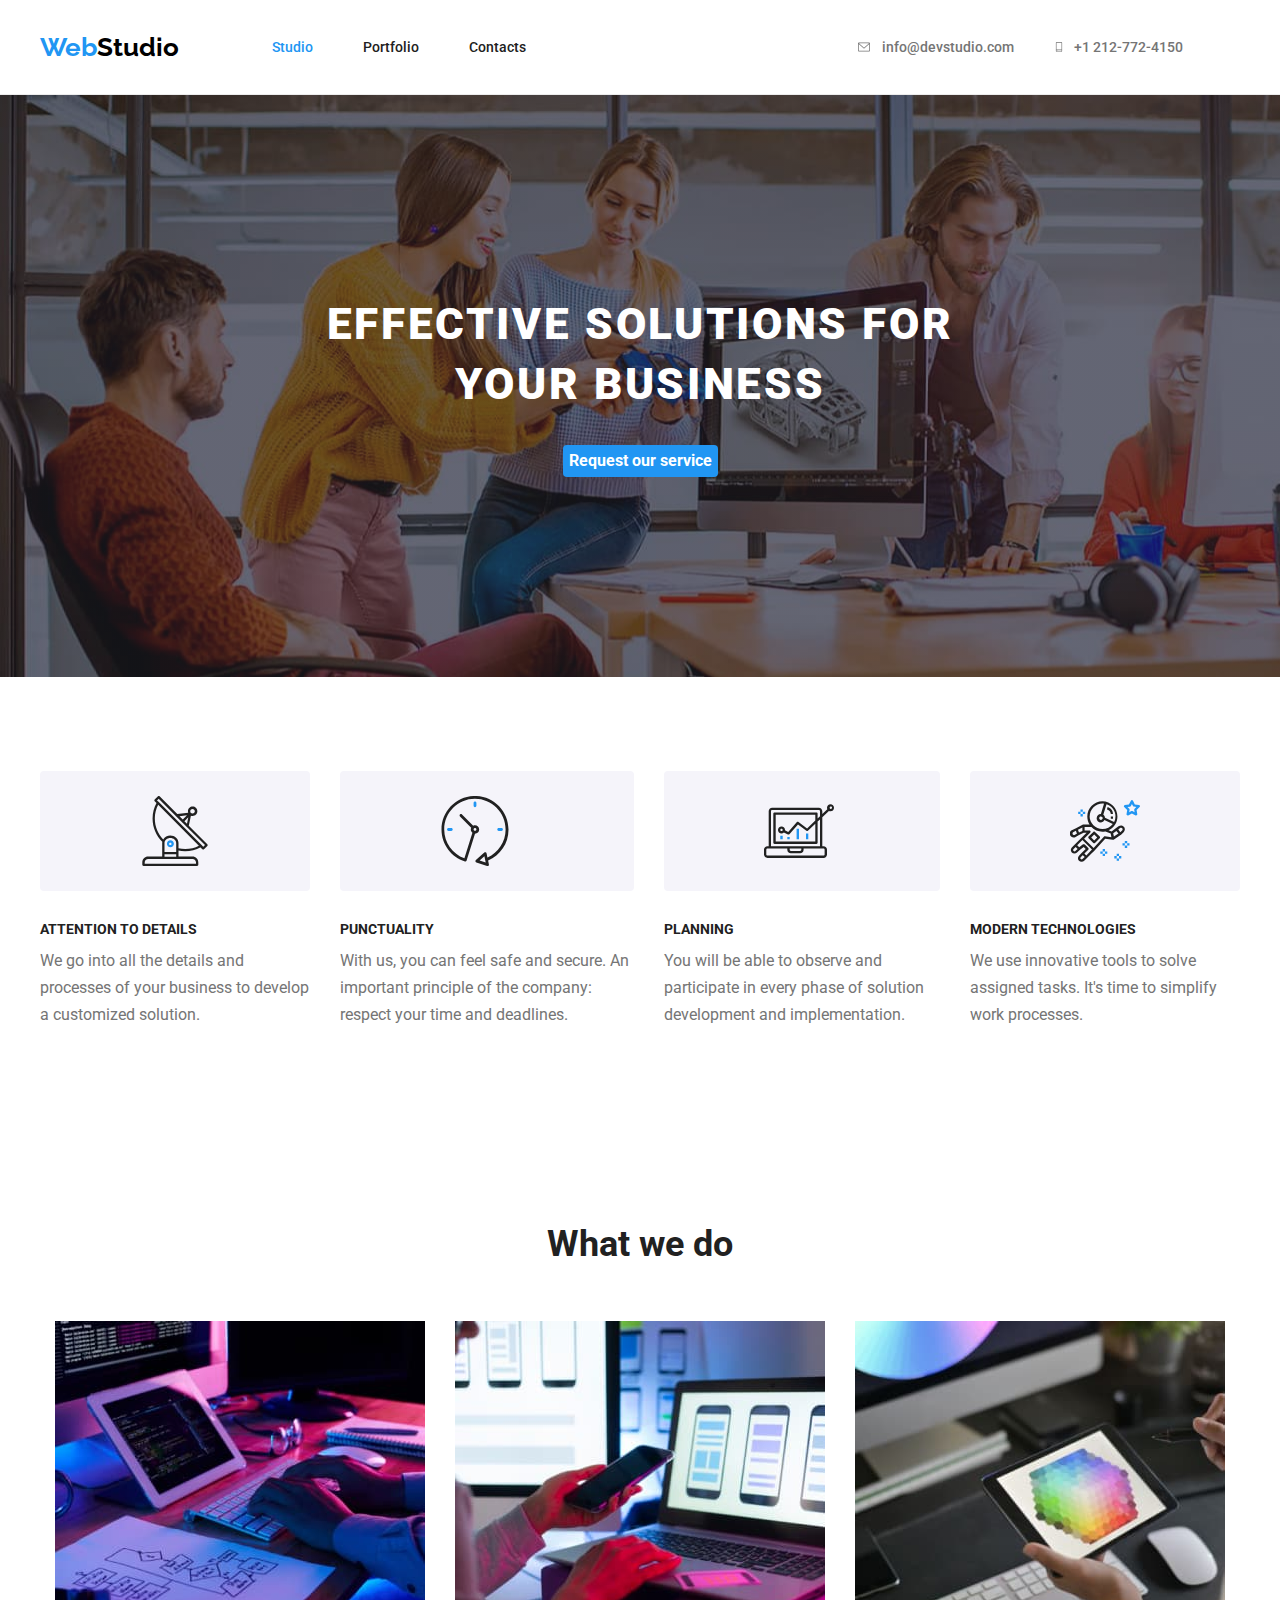
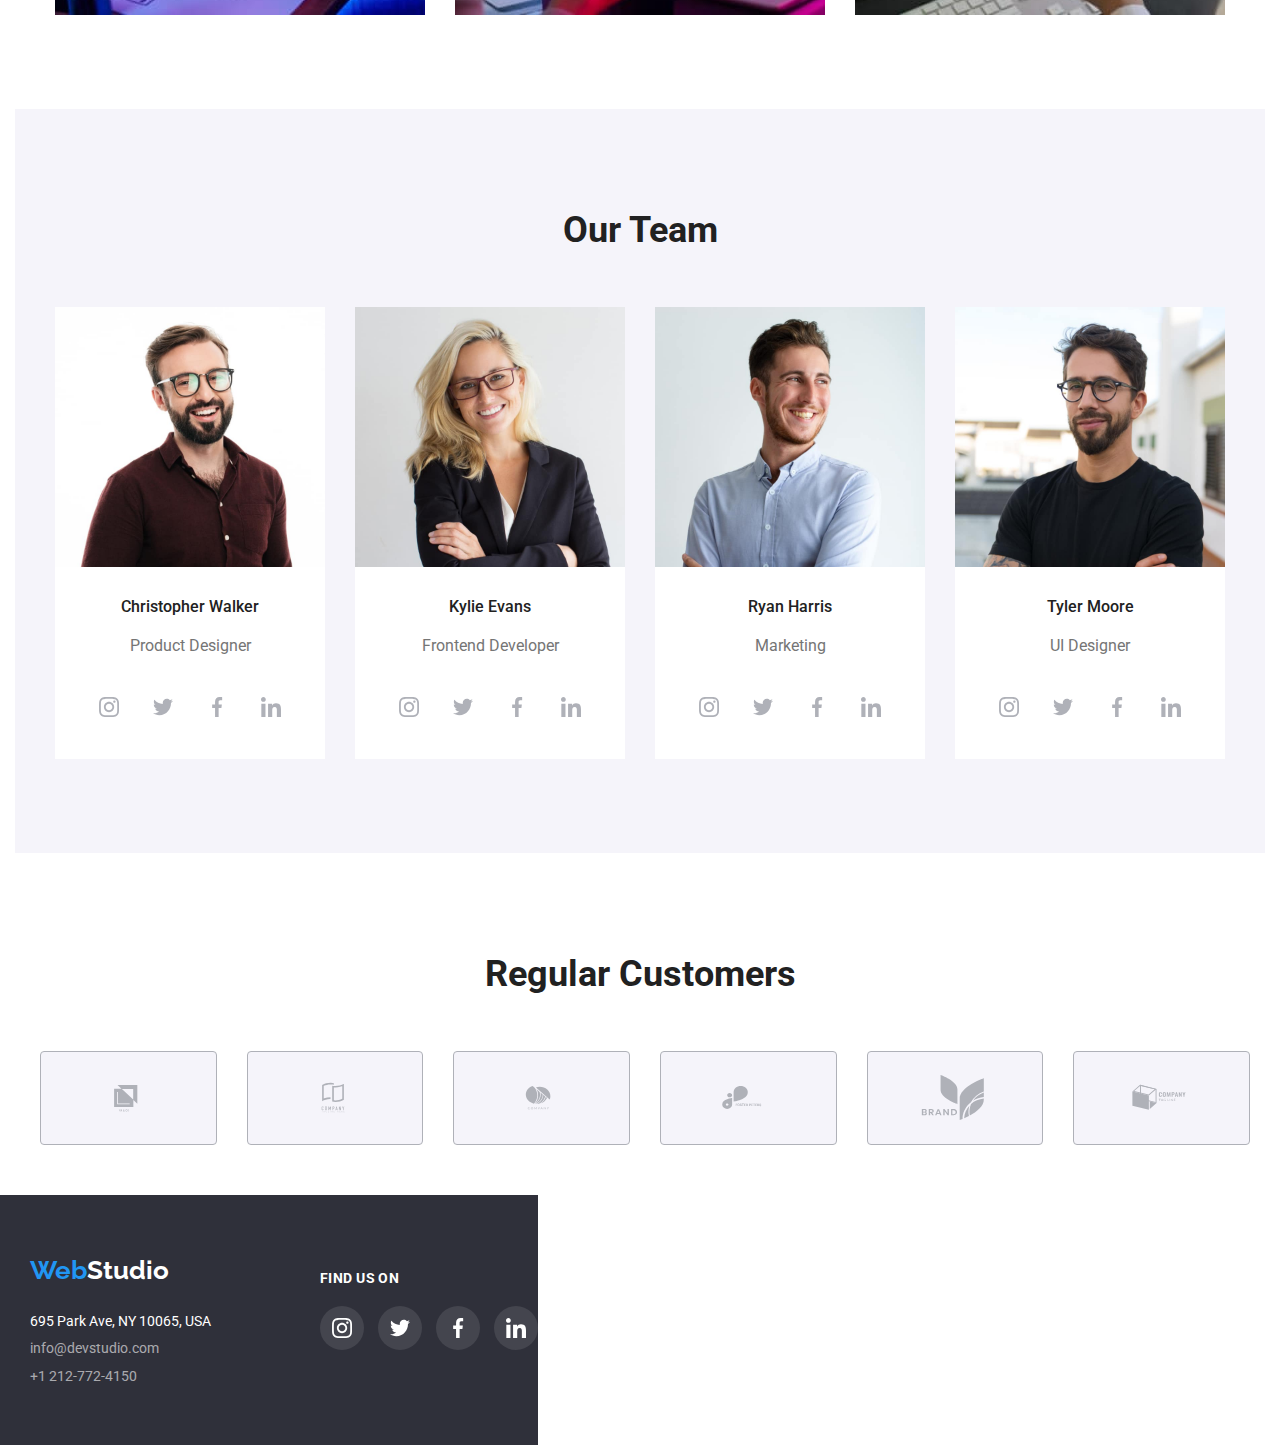
==== commit 331cdb79: "Rectify homework 4" ====
--- a/index.html
+++ b/index.html
@@ -65,54 +65,49 @@
       <div class="container">
         <!--Details about our services-->
         <section class="services section">
-          <div class="icons-services">
-            <ul>
-              <li class="svg">
-                <svg width="70px" height="70px">
-                  <use href="./images/icons.svg#icon-antenna"></use>
-                </svg>
-              </li>
-              <li class="svg">
-                <svg width="70px" height="70px">
-                  <use href="./images/icons.svg#icon-clock"></use>
-                </svg>
-              </li>
-              <li class="svg">
-                <svg width="70px" height="70px">
-                  <use href="./images/icons.svg#icon-diagram"></use>
-                </svg>
-              </li>
-              <li class="svg">
-                <svg width="70px" height="70px">
-                  <use href="./images/icons.svg#icon-astronaut"></use>
-                </svg>
-              </li>
-            </ul>
-          </div>
-
           <ul>
-            <li>
+            <li class="services-card">
+              <div class="container-svg">
+                <svg width="70" height="70">
+                  <use xlink:href="./images/icons.svg#icon-antenna"></use>
+                </svg>
+              </div>
               <h3 class="heading-services">ATTENTION TO DETAILS</h3>
               <p class="paragraph-services">
                 We go into all the details and processes of your business to
                 develop a customized solution.
               </p>
             </li>
-            <li>
+            <li class="services-card">
+              <div class="container-svg">
+                <svg width="70" height="70">
+                  <use href="./images/icons.svg#icon-clock"></use>
+                </svg>
+              </div>
               <h3 class="heading-services">PUNCTUALITY</h3>
               <p class="paragraph-services">
                 With us, you can feel safe and secure. An important principle of
                 the company: respect your time and deadlines.
               </p>
             </li>
-            <li>
+            <li class="services-card">
+              <div class="container-svg">
+                <svg width="70" height="70">
+                  <use href="./images/icons.svg#icon-diagram"></use>
+                </svg>
+              </div>
               <h3 class="heading-services">PLANNING</h3>
               <p class="paragraph-services">
                 You will be able to observe and participate in every phase of
                 solution development and implementation.
               </p>
             </li>
-            <li>
+            <li class="services-card">
+              <div class="container-svg">
+                <svg width="70" height="70">
+                  <use href="./images/icons.svg#icon-astronaut"></use>
+                </svg>
+              </div>
               <h3 class="heading-services">MODERN TECHNOLOGIES</h3>
               <p class="paragraph-services">
                 We use innovative tools to solve assigned tasks. It's time to
@@ -336,14 +331,14 @@
           <ul>
             <li class="svg-customers">
               <a href="#"
-                ><svg width="106px" height="60px">
+                ><svg class="icon" width="106" height="60">
                   <use href="./images/icons.svg#icon-Logo-ya-co"></use>
                 </svg>
               </a>
             </li>
             <li class="svg-customers">
               <a href="#">
-                <svg width="106px" height="60px">
+                <svg class="icon" width="106" height="60">
                   <use
                     href="./images/icons.svg#icon-Logo-company-tagline"
                   ></use>
@@ -352,28 +347,28 @@
             </li>
             <li class="svg-customers">
               <a href="#"
-                ><svg width="106px" height="60px">
+                ><svg class="icon" width="106" height="60">
                   <use href="./images/icons.svg#icon-Logo-company"></use>
                 </svg>
               </a>
             </li>
             <li class="svg-customers">
               <a href="#"
-                ><svg width="106px" height="60px">
+                ><svg class="icon" width="106" height="60">
                   <use href="./images/icons.svg#icon-Logo-foster"></use>
                 </svg>
               </a>
             </li>
             <li class="svg-customers">
               <a href=""
-                ><svg width="106px" height="60px">
+                ><svg class="icon" width="106" height="60">
                   <use href="./images/icons.svg#icon-Logo-brand"></use>
                 </svg>
               </a>
             </li>
             <li class="svg-customers">
               <a href="#"
-                ><svg width="106px" height="60px">
+                ><svg class="icon" width="106" height="60">
                   <use href="./images/icons.svg#icon-Logo-tag-line"></use>
                 </svg>
               </a>
--- a/css/style.css
+++ b/css/style.css
@@ -210,6 +210,7 @@
     align-items: center;
     padding-top: 200px;
     padding-bottom: 200px;
+    max-width: 100%;
 }
 
 /* Main Title */
@@ -307,8 +308,7 @@
     font-weight: 700;
 }
 
-.svg {
-    box-sizing: border-box;
+.services-card .container-svg {
     padding: 25px 100px 25px 100px;
     margin-bottom: 30px;
     border-radius: 4px;
@@ -316,6 +316,11 @@
     background-color: #F5F4FA;
 }
 
+.container-svg svg {
+    max-width: unset;
+}
+
+
 .icons-customers ul {
     display: flex;
     list-style: none;
@@ -328,7 +333,7 @@
 }
 
 .svg-customers {
-    flex-basis: calc((100%-110px)/6);
+    flex-basis: calc((100% - 180px)/6);
     box-sizing: border-box;
     padding: 16px 32px 16px 32px;
     margin-bottom: 50px;
@@ -339,17 +344,20 @@
     border: 1px solid #AFB1B8;
 }
 
-.svg-customers a:hover,
-.svg-customers a:focus {
-    color: var(--link-hover-color);
-}
-
-.svg-customers:hover,
-.svg-customers:focus {
-    color: var(--link-hover-color);
-    fill: currentColor;
+.icon {
+    fill: #AFB1B8;
+    max-width: unset;
+}
+
+.svg-customers:hover .icon,
+.svg-customers:focus .icon {
+    fill: var(--link-hover-color);
+}
+
+.svg-customers:hover {
     background-color: var(--white-background);
 }
+
 
 /*What we do */
 .what-we-do ul {
@@ -362,6 +370,7 @@
 /* Our team Section */
 .our-team {
     background-color: var(--button-background-color);
+    max-width: 100vw;
 }
 
 .our-team ul:not(.social-icons) {
@@ -400,56 +409,49 @@
     line-height: normal;
 }
 
+.social-media-team {
+    box-sizing: border-box;
+    padding: 12px;
+    border-radius: 100%;
+    flex-shrink: 0;
+}
+
+.social-icons {
+    display: flex;
+    justify-content: center;
+    padding-bottom: 30px;
+
+}
+
+.social-media-team:not(:last-child) {
+    margin-right: 10px;
+
+}
+
 .instagram-member,
 .twitter-member,
 .facebook-member,
 .linkedin-member {
+    fill: #AFB1B8;
     width: 20px;
     height: 20px;
     flex-shrink: 0;
 }
 
-.social-media-team {
-    box-sizing: border-box;
-    padding: 12px;
-    border-radius: 100%;
-    flex-shrink: 0;
-}
-
-.social-icons {
-    display: flex;
-    justify-content: center;
-    padding-bottom: 30px;
-
-}
-
-.social-media-team:not(:last-child) {
-    margin-right: 10px;
-
-}
-
 .social-media-team:hover,
 .social-media-team:focus {
-    fill: currentColor;
     background-color: var(--link-hover-color);
 }
 
-.instagram-member:hover,
-.twitter-member:hover,
-.facebook-member:hover,
-.linkedin-member:hover {
-    filter: invert(0) sepia(0) saturate(1) hue-rotate(0deg) brightness(5);
-}
-
-.instagram-member:focus,
-.twitter-member:focus,
-.facebook-member:focus,
-.linkedin-member:focus {
-    filter: invert(0) sepia(0) saturate(1) hue-rotate(0deg) brightness(5);
-}
+.social-media-team:hover svg,
+.social-media-team:focus svg {
+    fill: white;
+}
+
 
 .regular-customers {
     background-color: var(--white-background);
+    max-width: 100vw;
 }
 
 
@@ -467,15 +469,12 @@
 
 .card-set {
     display: flex;
+    justify-content: center;
     flex-flow: row wrap;
     gap: 30px;
     list-style: none;
 }
 
-.item {
-    flex-basis: calc((100% - 90px) / 3);
-
-}
 
 .item:hover,
 .item:focus {
@@ -525,6 +524,7 @@
     padding-top: 60px;
     padding-left: 0;
     margin-right: 94px;
+    max-width: 100vw;
 }
 
 .global-footer {
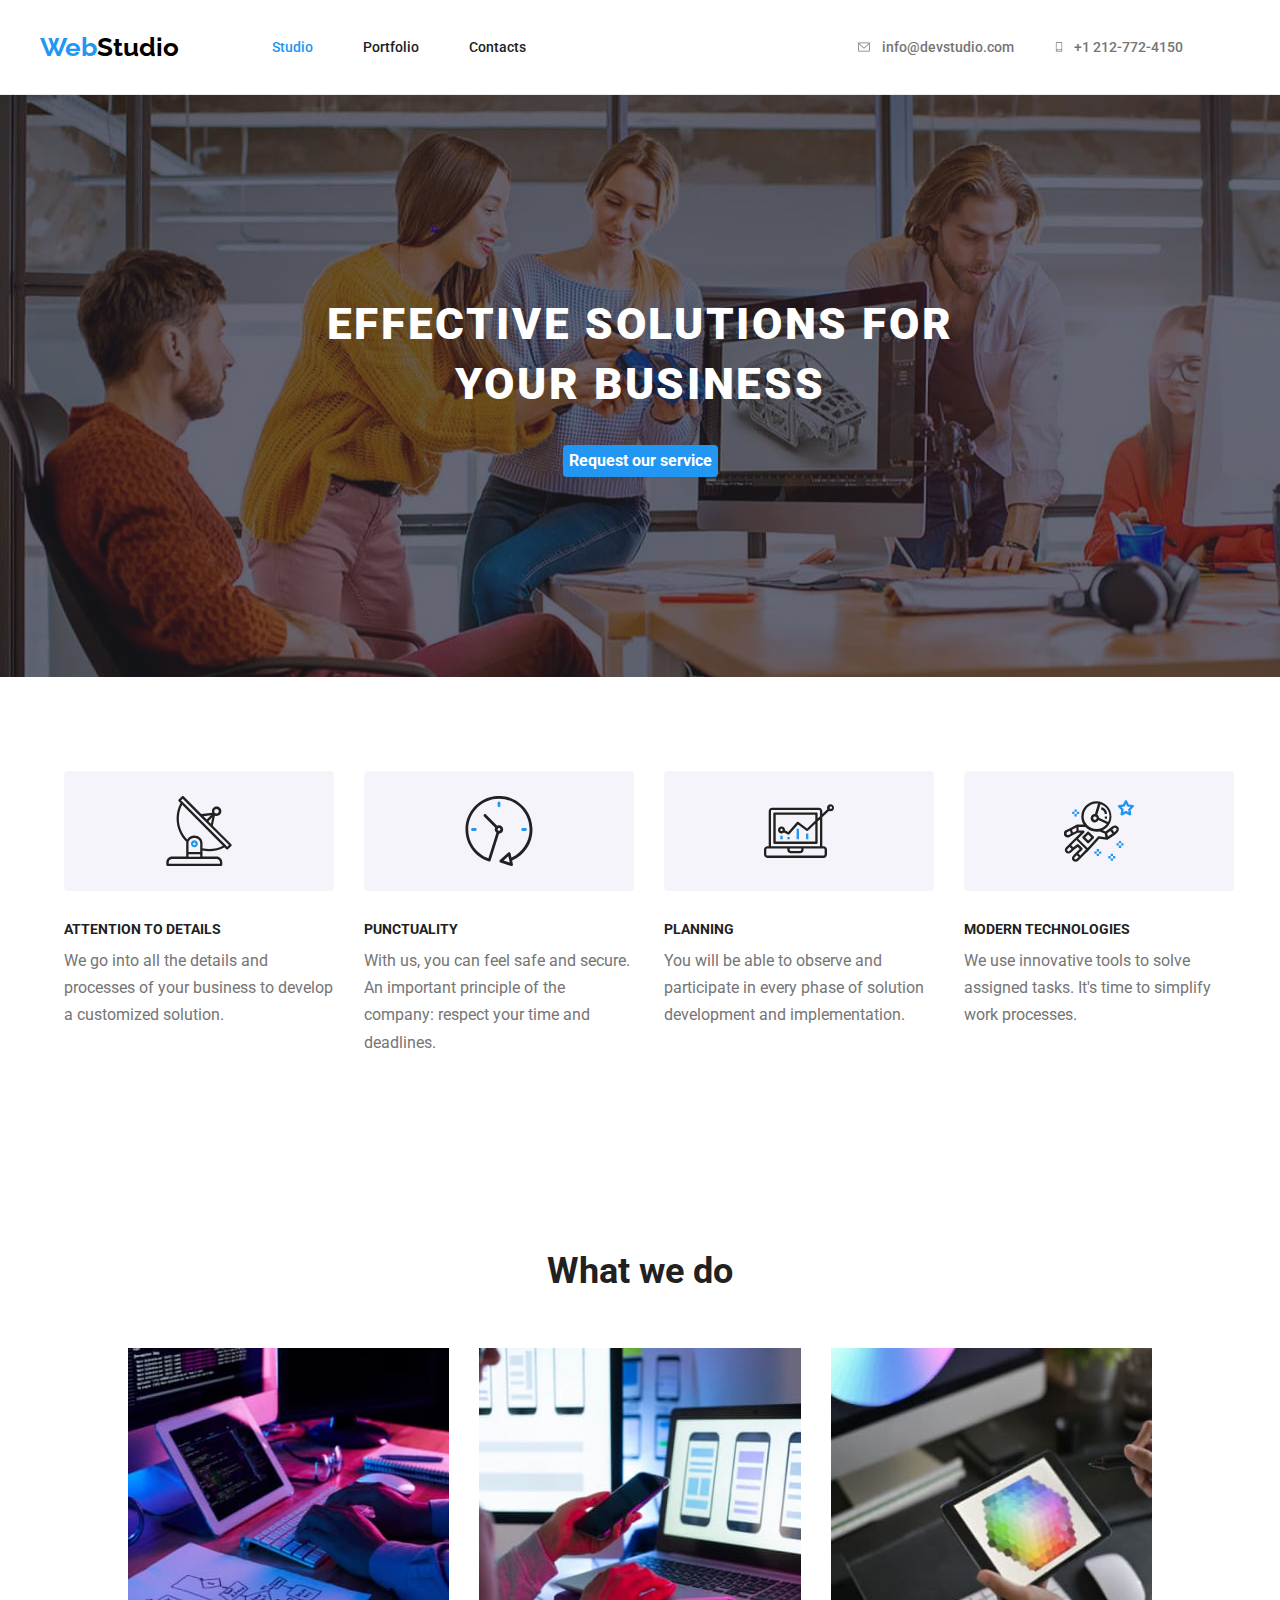
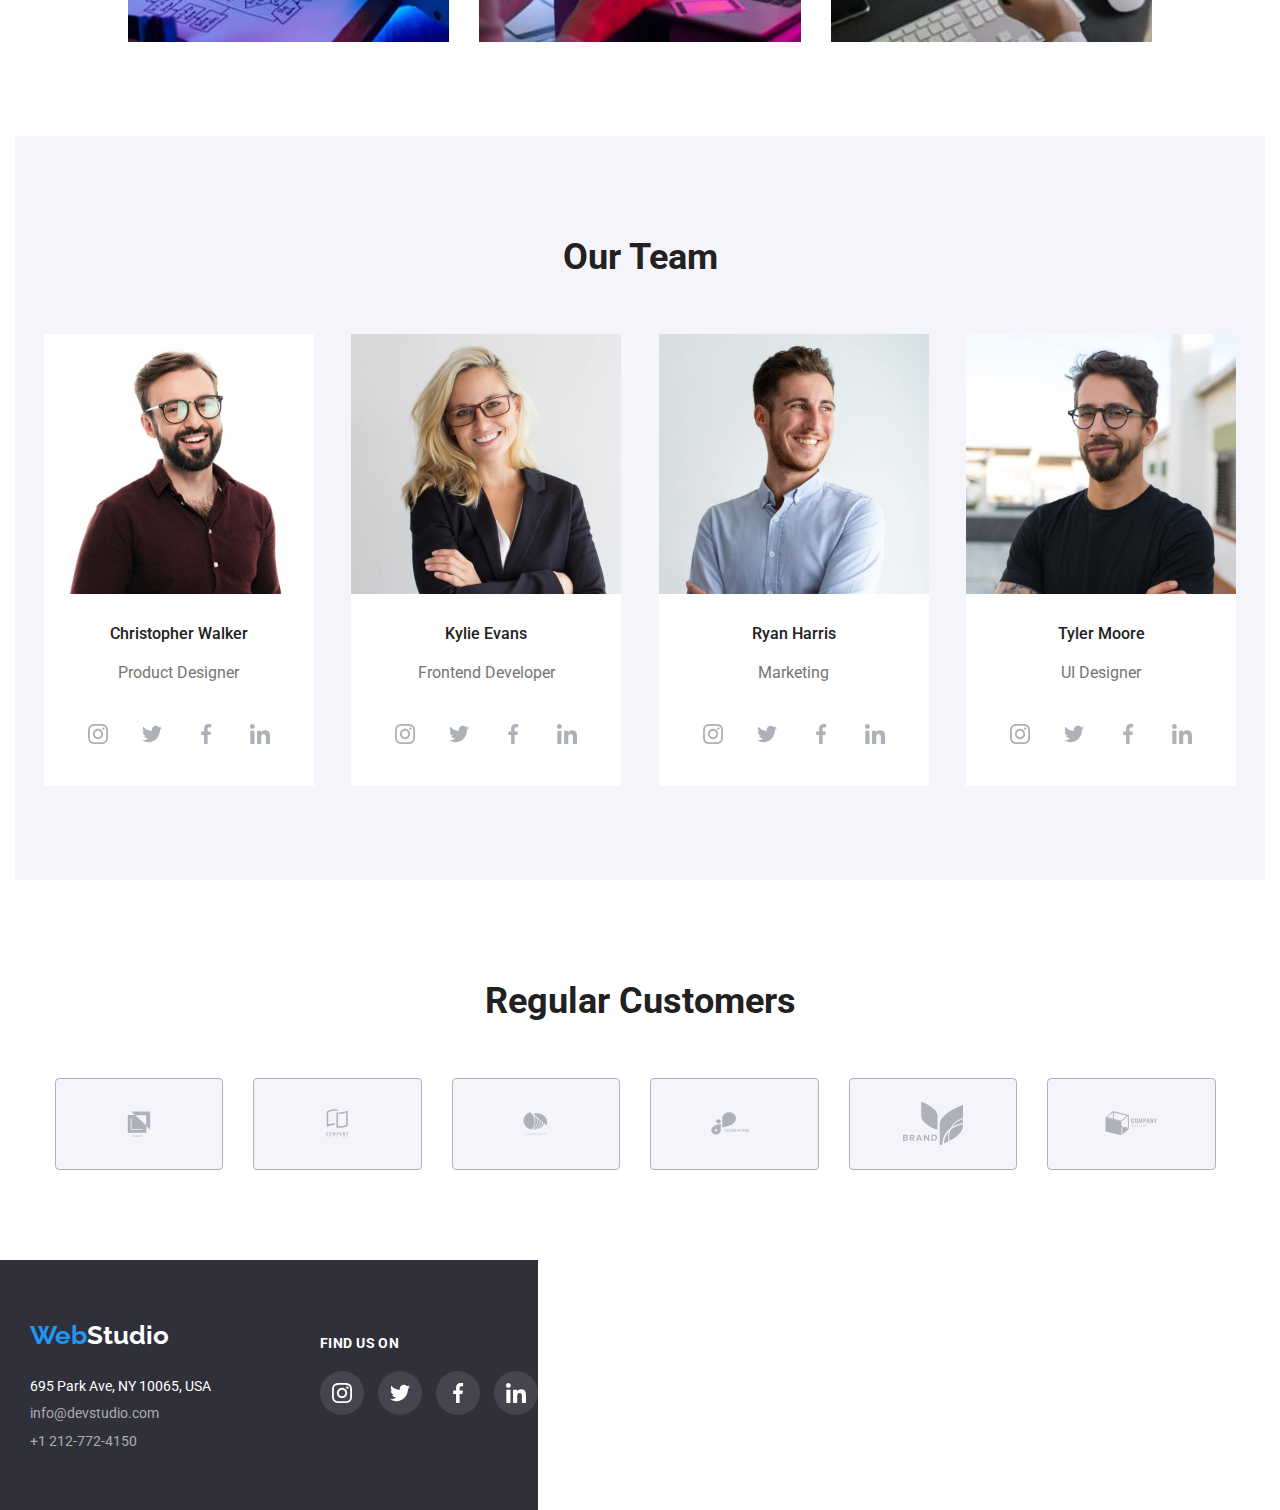
==== commit 4f6a783b: "rectify homework" ====
--- a/index.html
+++ b/index.html
@@ -325,7 +325,8 @@
         </section>
       </div>
 
-      <section class="regular-customers">
+      <!--Regular customer section-->
+      <section class="container regular-customers">
         <h2 class="second-title customers-heading">Regular Customers</h2>
         <div class="icons-customers">
           <ul>
--- a/css/style.css
+++ b/css/style.css
@@ -141,8 +141,8 @@
     fill: currentColor;
 }
 
-.email-icon:hover,
-.email-icon:focus {
+.email:hover svg,
+.email:focus svg {
     stroke: currentColor;
 }
 
@@ -195,8 +195,8 @@
     fill: currentColor;
 }
 
-.smartphone-icon:hover,
-.smartphone-icon:focus {
+.tel-nr:hover svg,
+.tel-nr:focus svg {
     stroke: currentColor;
 }
 
@@ -283,6 +283,12 @@
     display: flex;
     list-style: none;
     gap: 30px;
+    max-width: 90vw;
+    margin: 0 auto;
+}
+
+.container-svg svg {
+    max-width: max-content;
 }
 
 /* Service Heading */
@@ -316,37 +322,41 @@
     background-color: #F5F4FA;
 }
 
-.container-svg svg {
-    max-width: unset;
-}
-
-
-.icons-customers ul {
-    display: flex;
-    list-style: none;
-    margin-left: 40px;
-    gap: 30px;
-}
-
 .customers-heading {
     padding-top: 94px;
 }
 
+
+.icons-customers ul {
+    display: flex;
+    margin: 40px;
+    list-style: none;
+    gap: 30px;
+    max-width: 70vw;
+}
+
 .svg-customers {
+    padding: 16px 32px;
     flex-basis: calc((100% - 180px)/6);
     box-sizing: border-box;
-    padding: 16px 32px 16px 32px;
     margin-bottom: 50px;
-    border-radius: 4px;
     flex-shrink: 0;
     background-color: #F5F4FA;
     border-radius: 4px;
     border: 1px solid #AFB1B8;
+    flex-shrink: 0;
+    width: 170px;
+    height: 92px;
+}
+
+.svg-customers svg {
+    max-width: max-content;
+    max-height: 100%;
+    flex-shrink: 0;
 }
 
 .icon {
     fill: #AFB1B8;
-    max-width: unset;
 }
 
 .svg-customers:hover .icon,
@@ -365,12 +375,13 @@
     justify-content: center;
     list-style: none;
     gap: 30px;
+    max-width: 80vw;
+    margin: 0 auto;
 }
 
 /* Our team Section */
 .our-team {
     background-color: var(--button-background-color);
-    max-width: 100vw;
 }
 
 .our-team ul:not(.social-icons) {
@@ -382,6 +393,8 @@
 
 .team-members {
     background-color: var(--background-color);
+    max-width: 80vw;
+    margin: 0 auto;
 }
 
 .card-container {
@@ -451,7 +464,6 @@
 
 .regular-customers {
     background-color: var(--white-background);
-    max-width: 100vw;
 }
 
 
@@ -473,6 +485,8 @@
     flex-flow: row wrap;
     gap: 30px;
     list-style: none;
+    max-width: 100vw;
+    margin: 0 auto;
 }
 
 
@@ -524,7 +538,7 @@
     padding-top: 60px;
     padding-left: 0;
     margin-right: 94px;
-    max-width: 100vw;
+    max-width: 80vw;
 }
 
 .global-footer {
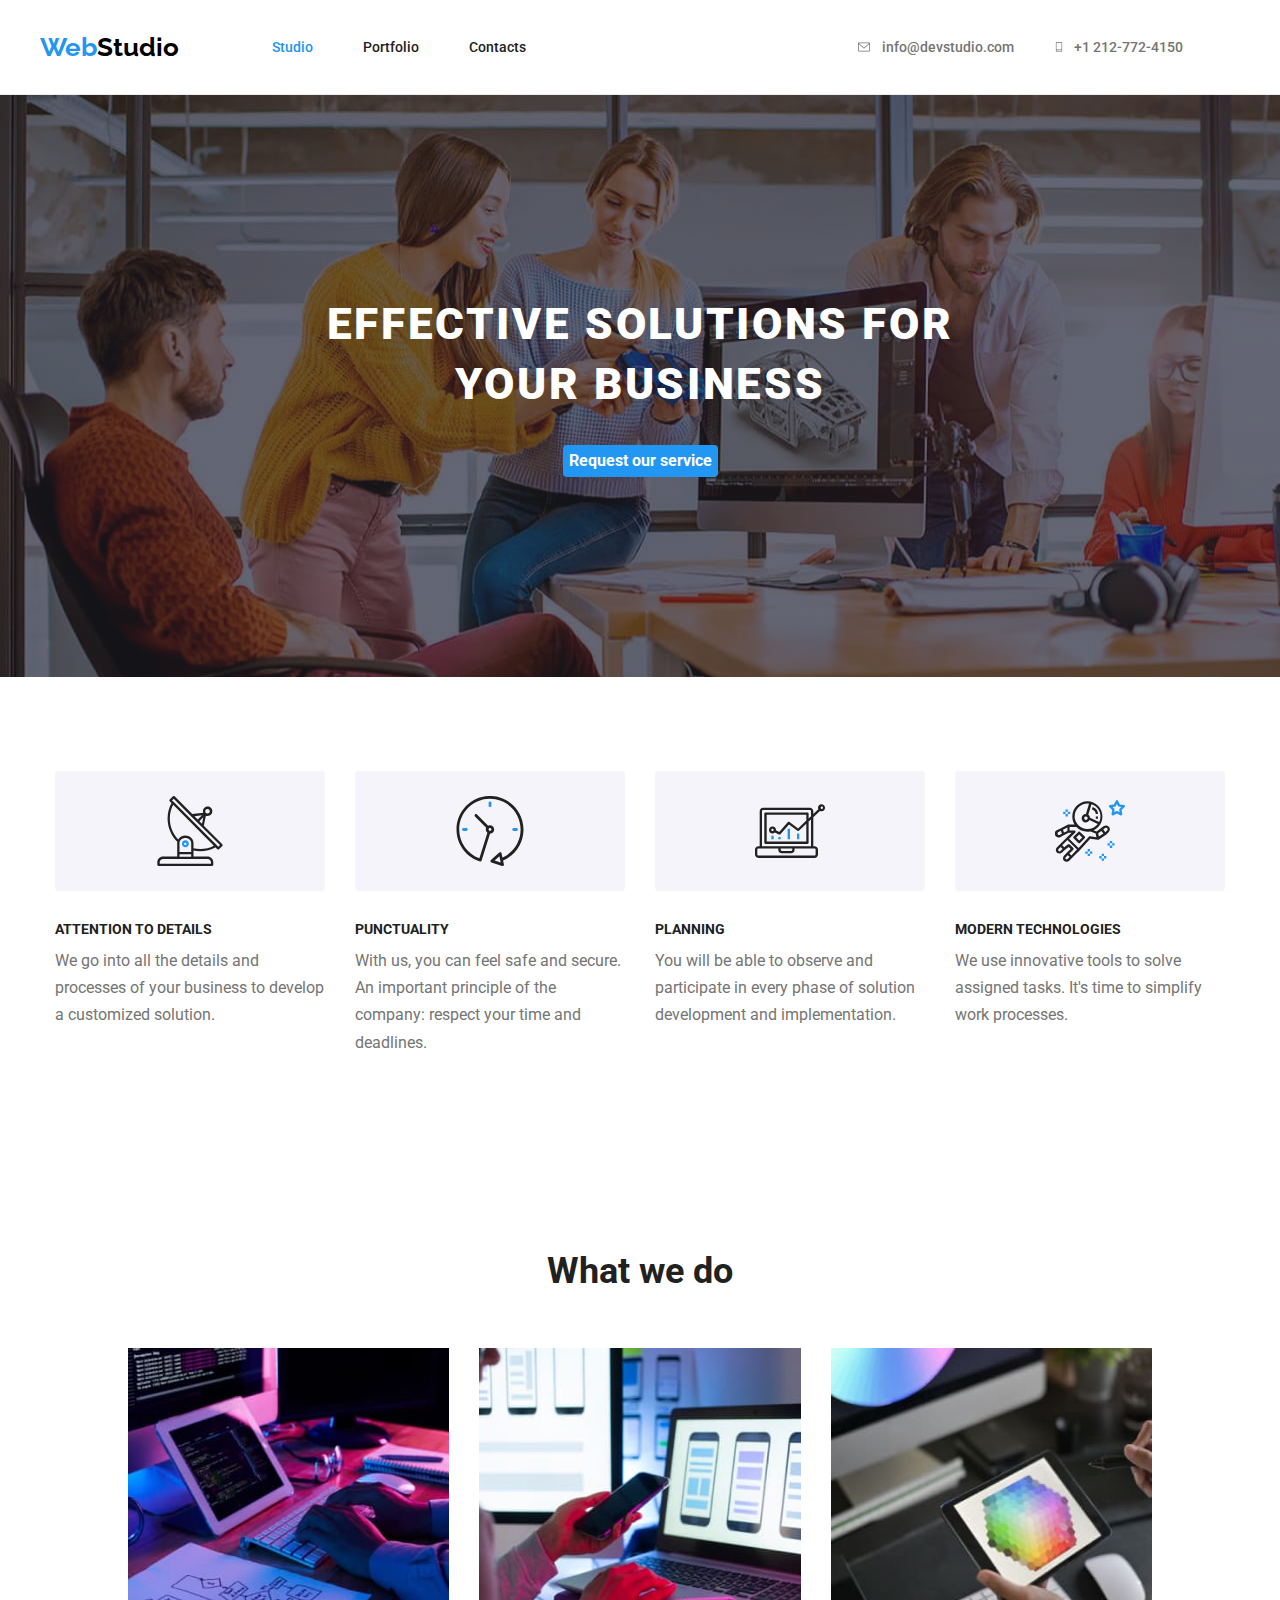
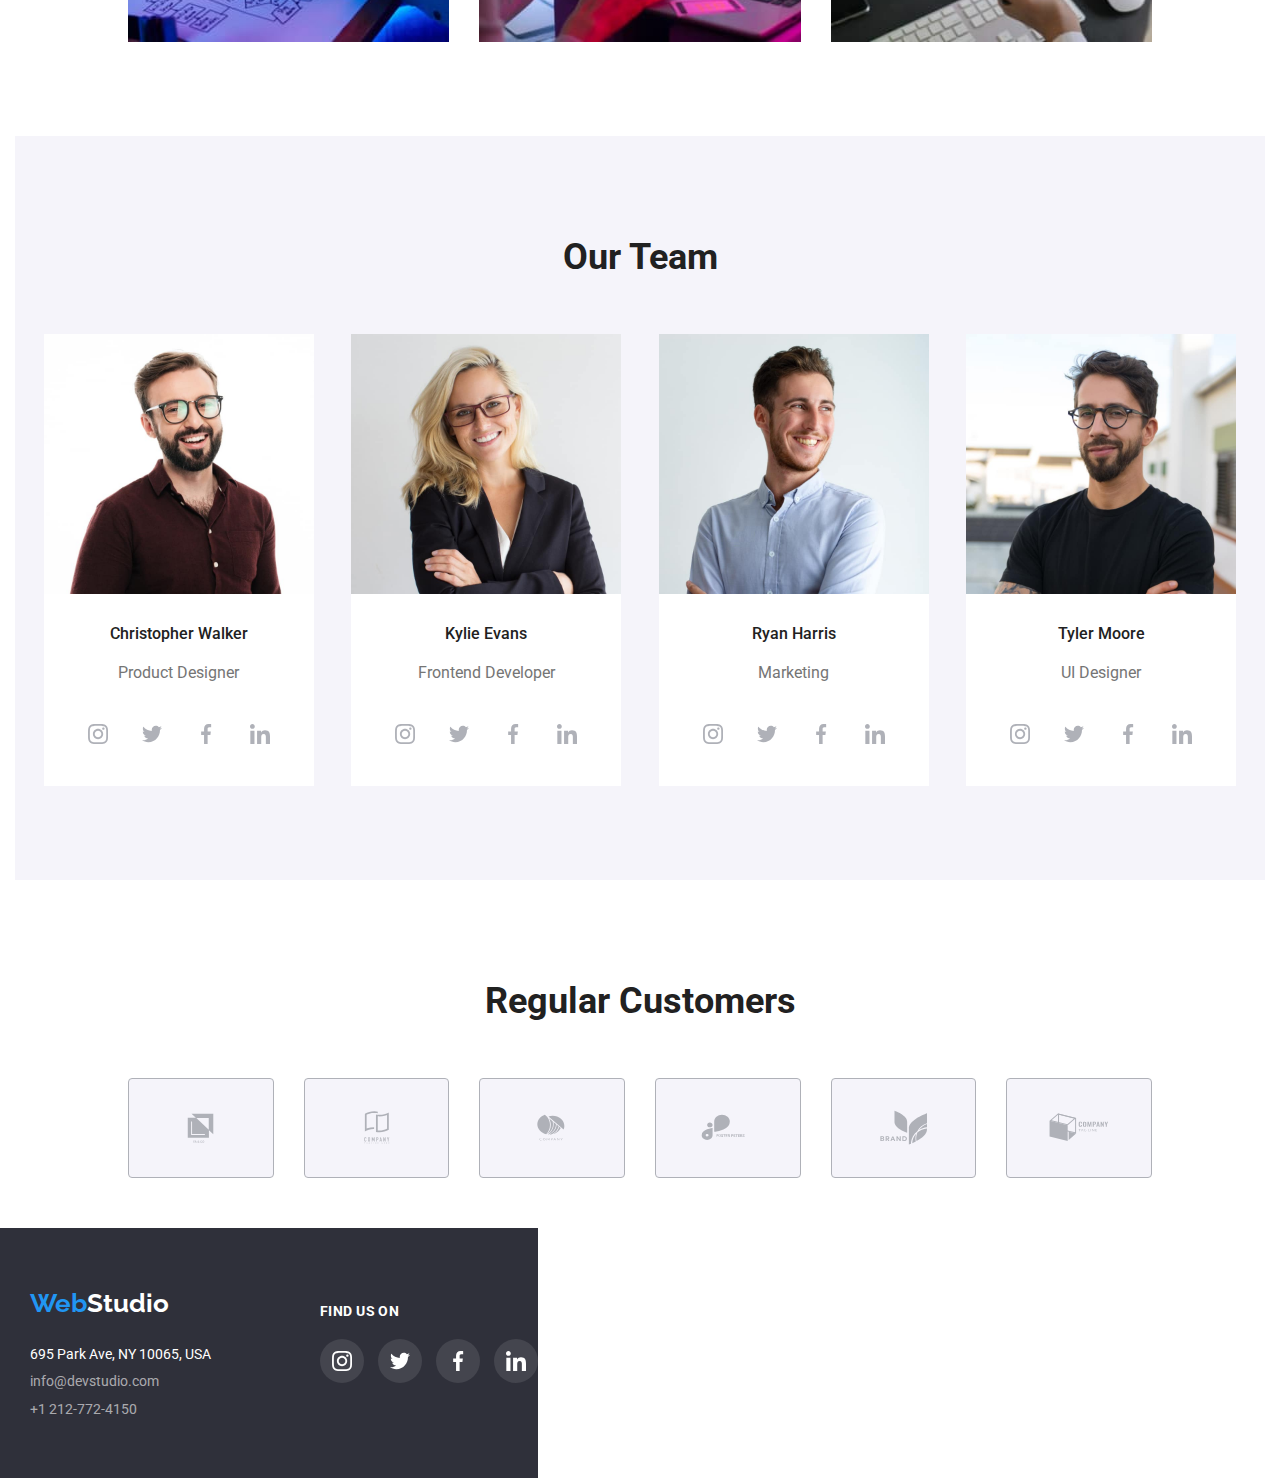
==== commit a6a62e2b: "rectify homework" ====
--- a/index.html
+++ b/index.html
@@ -330,46 +330,46 @@
         <h2 class="second-title customers-heading">Regular Customers</h2>
         <div class="icons-customers">
           <ul>
-            <li class="svg-customers">
+            <li class="customers-logo">
               <a href="#"
-                ><svg class="icon" width="106" height="60">
+                ><svg class="icon" width="200" height="100">
                   <use href="./images/icons.svg#icon-Logo-ya-co"></use>
                 </svg>
               </a>
             </li>
-            <li class="svg-customers">
+            <li class="customers-logo">
               <a href="#">
-                <svg class="icon" width="106" height="60">
+                <svg class="icon" width="200" height="100">
                   <use
                     href="./images/icons.svg#icon-Logo-company-tagline"
                   ></use>
                 </svg>
               </a>
             </li>
-            <li class="svg-customers">
+            <li class="customers-logo">
               <a href="#"
-                ><svg class="icon" width="106" height="60">
+                ><svg class="icon" width="200" height="100">
                   <use href="./images/icons.svg#icon-Logo-company"></use>
                 </svg>
               </a>
             </li>
-            <li class="svg-customers">
+            <li class="customers-logo">
               <a href="#"
-                ><svg class="icon" width="106" height="60">
+                ><svg class="icon" width="200" height="100">
                   <use href="./images/icons.svg#icon-Logo-foster"></use>
                 </svg>
               </a>
             </li>
-            <li class="svg-customers">
+            <li class="customers-logo">
               <a href=""
-                ><svg class="icon" width="106" height="60">
+                ><svg class="icon" width="200" height="100">
                   <use href="./images/icons.svg#icon-Logo-brand"></use>
                 </svg>
               </a>
             </li>
-            <li class="svg-customers">
+            <li class="customers-logo">
               <a href="#"
-                ><svg class="icon" width="106" height="60">
+                ><svg class="icon" width="200" height="100">
                   <use href="./images/icons.svg#icon-Logo-tag-line"></use>
                 </svg>
               </a>
--- a/css/style.css
+++ b/css/style.css
@@ -281,9 +281,10 @@
 /*Services*/
 .services ul {
     display: flex;
+    justify-content: center;
     list-style: none;
     gap: 30px;
-    max-width: 90vw;
+    max-width: 70%;
     margin: 0 auto;
 }
 
@@ -326,45 +327,47 @@
     padding-top: 94px;
 }
 
+.icons-customers {
+    display: flex;
+    justify-content: center;
+}
+
 
 .icons-customers ul {
     display: flex;
-    margin: 40px;
     list-style: none;
     gap: 30px;
-    max-width: 70vw;
-}
-
-.svg-customers {
-    padding: 16px 32px;
+    margin-bottom: 50px;
+    max-width: 80vw;
+}
+
+.customer-logo {
     flex-basis: calc((100% - 180px)/6);
-    box-sizing: border-box;
-    margin-bottom: 50px;
-    flex-shrink: 0;
+}
+
+.customers-logo svg {
+    padding-left: 32px;
+    padding-right: 32px;
+    padding-top: 16px;
+    padding-bottom: 16px;
     background-color: #F5F4FA;
     border-radius: 4px;
     border: 1px solid #AFB1B8;
     flex-shrink: 0;
-    width: 170px;
-    height: 92px;
-}
-
-.svg-customers svg {
-    max-width: max-content;
-    max-height: 100%;
-    flex-shrink: 0;
+    max-width: 100%;
 }
 
 .icon {
     fill: #AFB1B8;
 }
 
-.svg-customers:hover .icon,
-.svg-customers:focus .icon {
+.customers-logo:hover .icon,
+.customers-logo:focus .icon {
     fill: var(--link-hover-color);
-}
-
-.svg-customers:hover {
+    background-color: var(--white-background);
+}
+
+.customers-logo:hover {
     background-color: var(--white-background);
 }
 
@@ -463,6 +466,9 @@
 
 
 .regular-customers {
+    display: flex;
+    justify-content: center;
+    flex-direction: column;
     background-color: var(--white-background);
 }
 
@@ -538,7 +544,6 @@
     padding-top: 60px;
     padding-left: 0;
     margin-right: 94px;
-    max-width: 80vw;
 }
 
 .global-footer {
